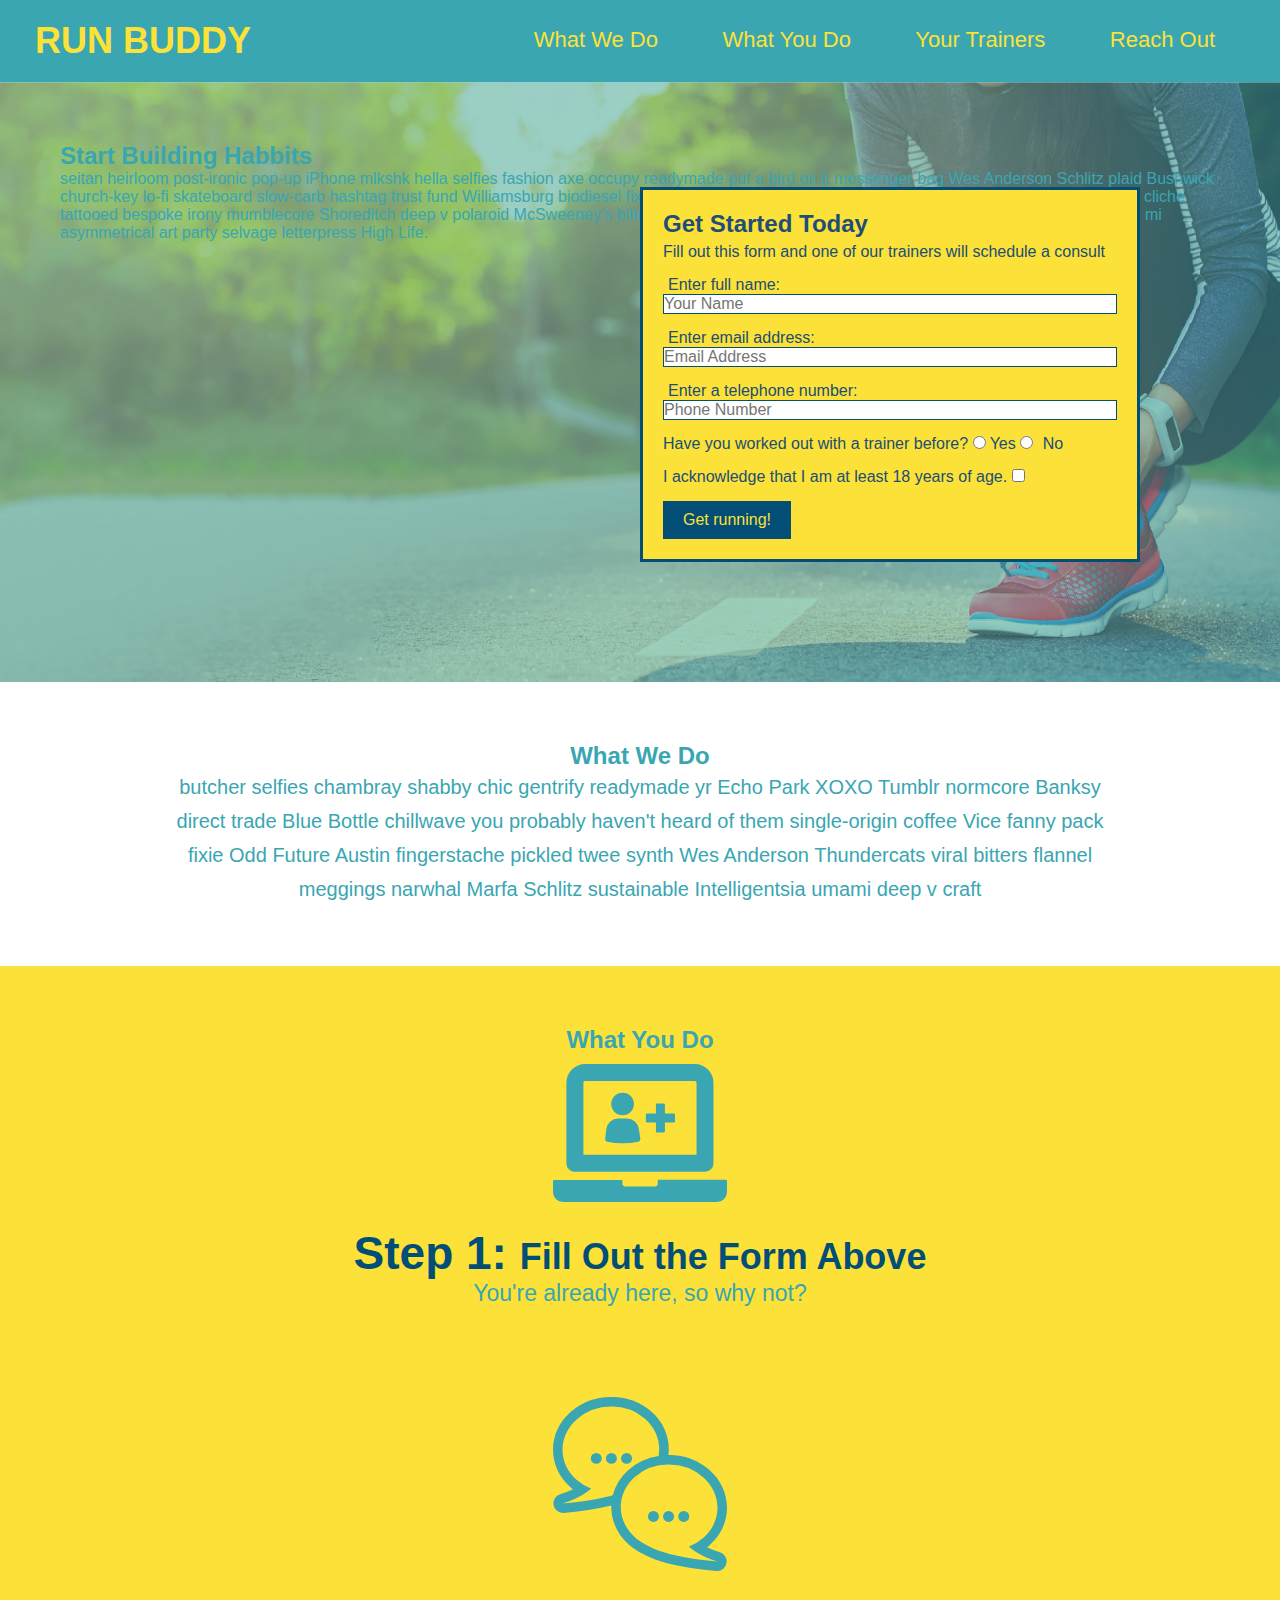
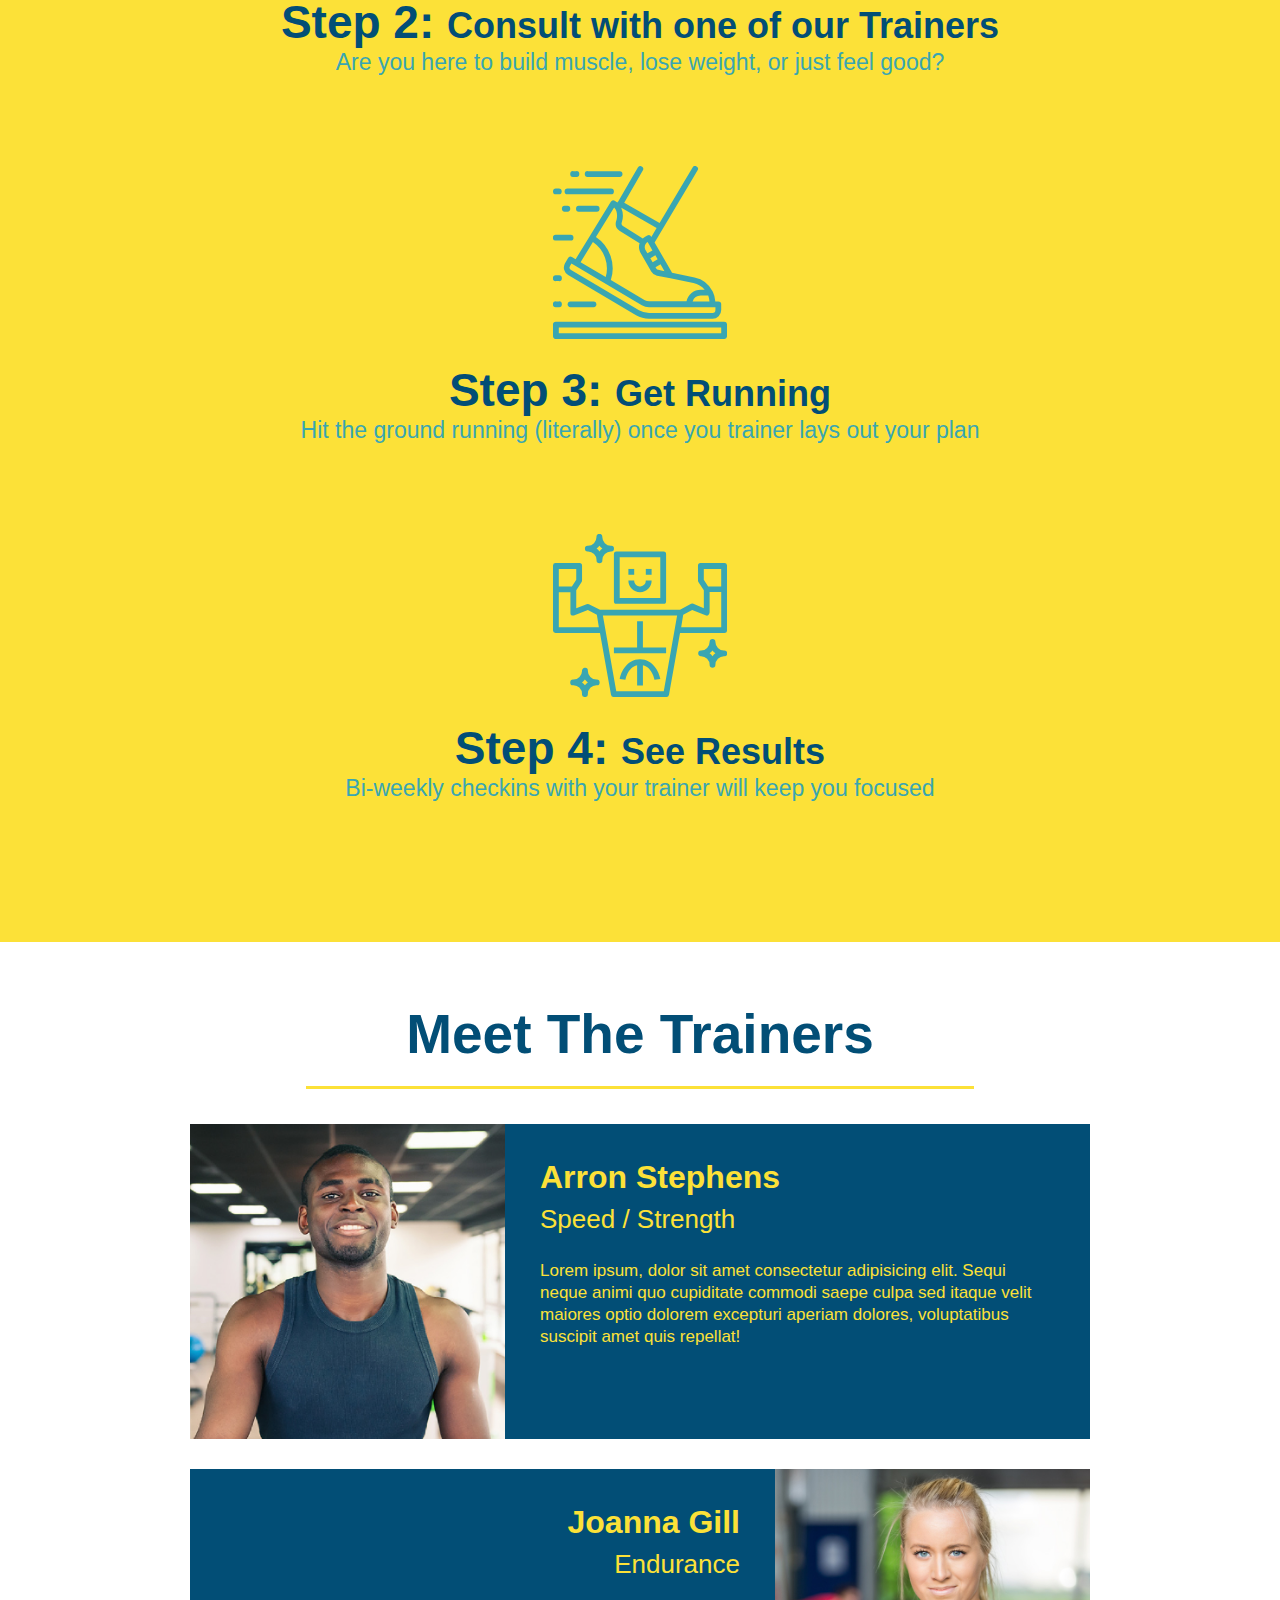
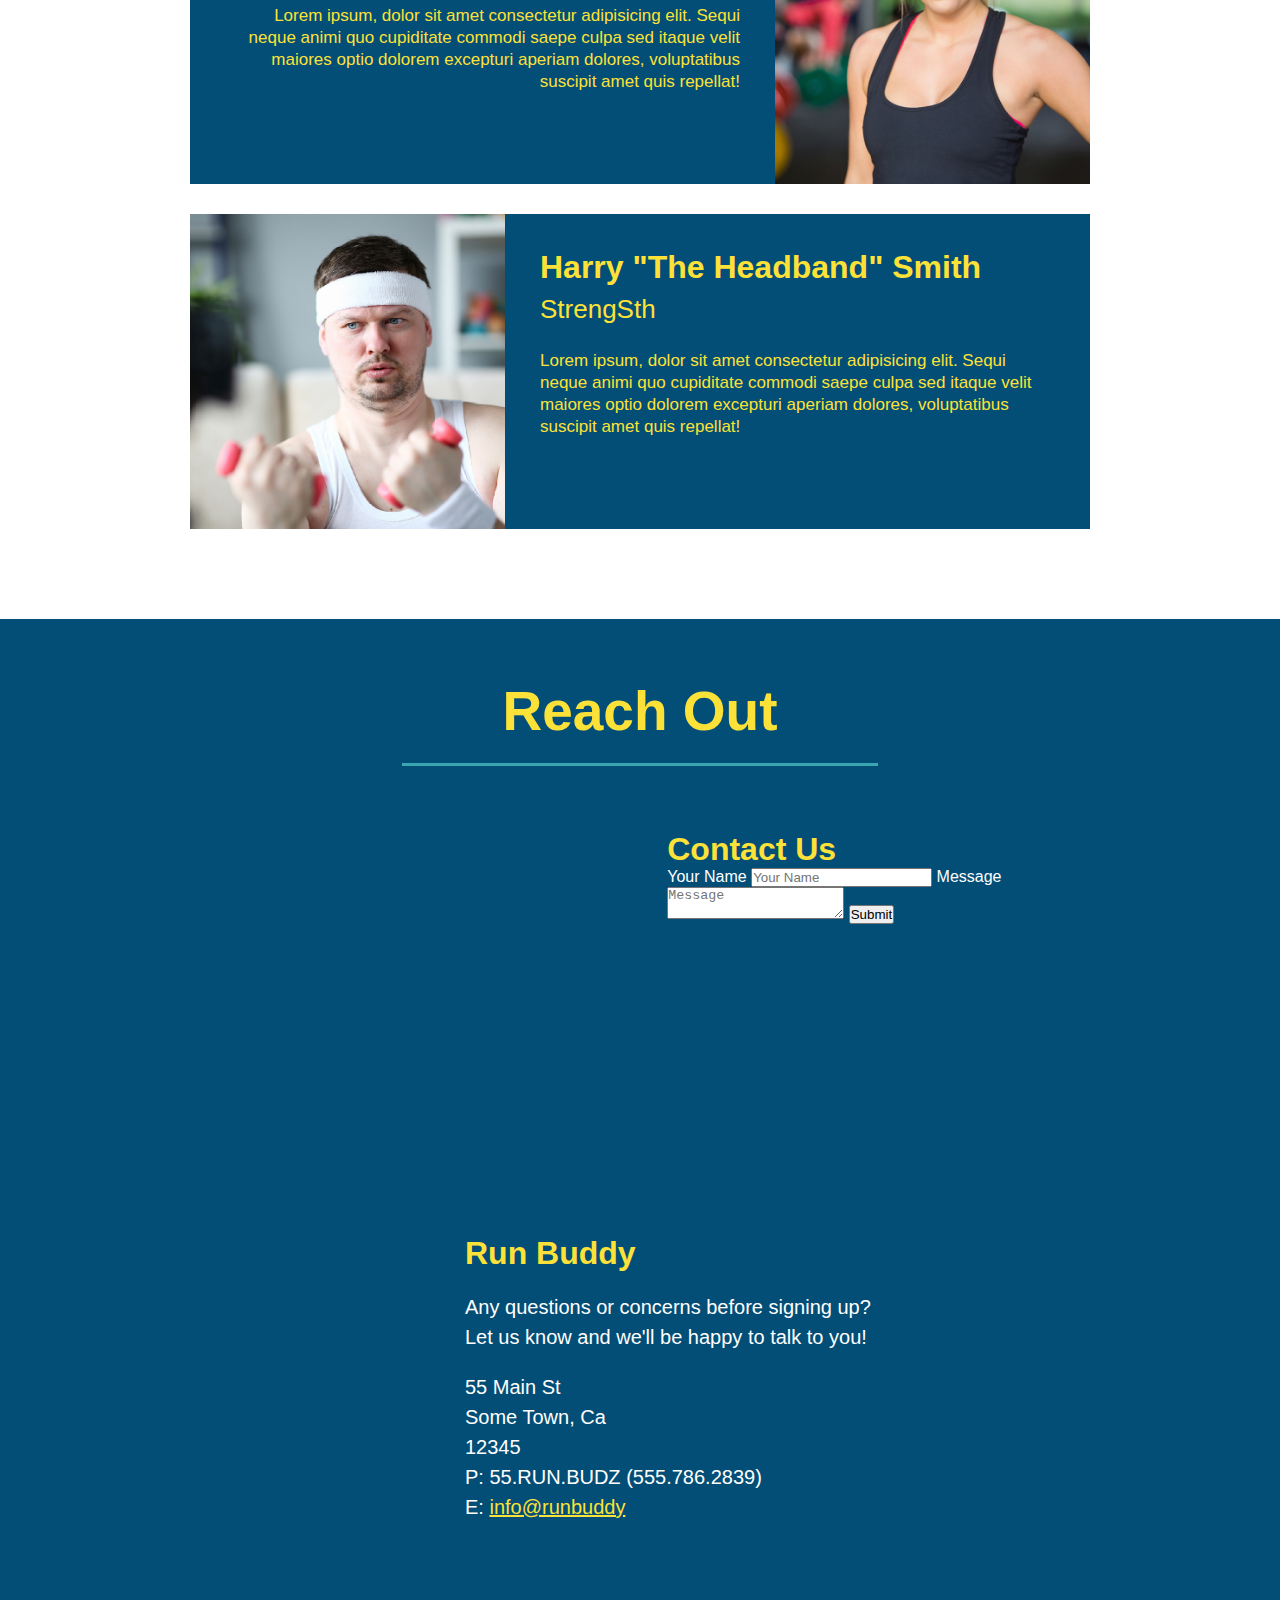
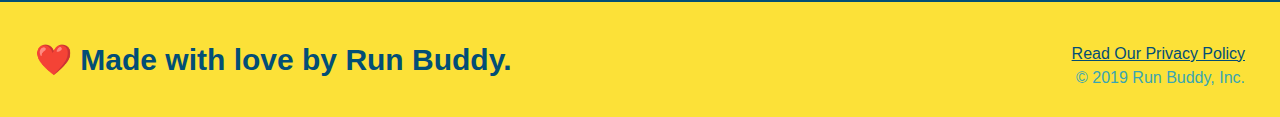
==== index.html @ bad2c146 "add contact form" ====
<!DOCTYPE html>

<html lang="en">

    <head>

        <link rel="stylesheet" href="./assets/css/style.css" />
        <meta charset="UTF-8" />
        <title>Run Buddy</title>

    </head>

    <body>
    
    <!-- navigation -->

    <header>
        <h1>
              <a href="/">RUN BUDDY</a>
        </h1>

        <nav>

            <!-- Unirdered list element-->
            
            <ul>
            
            <!--List item element-->
                <li>
                    <!--Anchor Element-->
                    
                    <a href="#what-we-do"> What We Do</a>

                </li>
        
                <li>
                    
                    <a href="#what-you-do"> What You Do</a>
                    
                </li>

                <li>
                    
                    <a href="#your-trainers"> Your Trainers</a>
                    
                </li>

                <li>
                    
                    <a href="#reach-out"> Reach Out</a>
                    
                </li>

            </ul>

        </nav>

    </header>

    <!-- hero/jumbotron -->
    
    <section class="hero">
        <div class="hero-form">
            <h3>Get Started Today</h3>
            <P> Fill out this form and one of our trainers will schedule a consult</P>
    
    <!--Add form Element-->
            <form>
                <label for="name">Enter full name:</label>
                <input type="text" placeholder="Your Name" name="name" id="name"  class="form-input">

                <label for="email">Enter email address:</label>
                <input type="email" placeholder="Email Address" name="email" id="email" class="form-input">

                <label for="phone">Enter a telephone number:</label>
                <input type="tel" placeholder="Phone Number" name="phone" id="phone" class="form-input">

            <p>
                Have you worked out with a trainer before?
                <input type="radio" name="trainer-confirm" id="trainer-yes" />
                <lable for="trainer-yes">Yes</lable>

                <input type="radio" name="trainer-confirm" id="trainer-no" />
                <label for="trainer-no">No</label>
            </p>

            <p>
                I acknowledge that I am at least 18 years of age.
                <input type="checkbox" name="age-confirm" id="checkbox" />
            </p>

            <button type="submit">
                Get running!
            </button>
            </form>
        </div>

        <div class="hero-cta">
            <h2> Start Building Habbits</h2>

            <p>
                seitan heirloom post-ironic pop-up iPhone mlkshk hella selfies fashion axe occupy readymade put a bird on it messenger bag Wes Anderson Schlitz plaid Bushwick church-key lo-fi skateboard slow-carb hashtag trust fund Williamsburg biodiesel fixie farm-to-table 8-bit banjo XOXO Banksy chillwave bicycle rights retro cliche tattooed bespoke irony mumblecore Shoreditch deep v polaroid McSweeney's bitters cray gentrify tofu Marfa you probably haven't heard of them yr banh mi asymmetrical art party selvage letterpress High Life. 
            </p>
        </div>

    </section>
    <!--end hero-->

    <!-- "what we do" section -->
    
    <section id="what-we-do" class="intro">
        
        <h2 class-title primary-border>What We Do</h2>
        <p> butcher selfies chambray shabby chic gentrify readymade yr Echo Park XOXO Tumblr normcore Banksy direct trade Blue Bottle chillwave you probably haven't heard of them single-origin coffee Vice fanny pack fixie Odd Future Austin fingerstache pickled twee synth Wes Anderson Thundercats viral bitters flannel meggings narwhal Marfa Schlitz sustainable Intelligentsia umami deep v craft
             </p>
    
    </section>
     
    <!-- "what you do" section -->

    <section id="what-you-do" class="steps">

    <h2 class-title secondary-border>What You Do</h2> 
        <div>
    <!-- "insert this img element -->
    
            <img src="./assets/images/step-1.svg" alt="" />

            <h3>Step 1: <span> Fill Out the Form Above</span></h3>
            <p>You're already here, so why not?</p>
        </div>

        <div>

            <img src="./assets/images/step-2.svg" alt="" />

            <h3>Step 2: <span>Consult with one of our Trainers</span></h3>
            <p>Are you here to build muscle, lose weight, or just feel good?</p>
        </div>

        <div>

            <img src="./assets/images/step-3.svg" alt="" />

            <h3>Step 3: <span>Get Running</span></h3>
            <p>Hit the ground running (literally) once you trainer lays out your plan</p>
        </div>

        <div>

            <img src="./assets/images/step-4.svg" alt="" />

            <h3>Step 4: <span> See Results</span></h3>
            <p>Bi-weekly checkins with your trainer will keep you focused</p>
        </div>

    </section>

    <!-- "meet the trainers" section -->

    <section id="your-trainers" class="trainers">

    <h2 class="section-title primary-border">Meet The Trainers</h2> 

    <article class="trainer">
        <img src="./assets/images/trainer-1.jpg" alt="Arron Stephens in his workout clothes, ready to pump iron">
        <div class="trainer-bio text-left">
            <h3>Arron Stephens</h3>
            <h4>Speed / Strength</h4>
            <p>
                Lorem ipsum, dolor sit amet consectetur adipisicing elit. Sequi neque animi quo cupiditate commodi saepe culpa sed
                itaque velit maiores optio dolorem excepturi aperiam dolores, voluptatibus suscipit amet quis repellat!
            </p>   
        </div>
    </article>

    <article class="trainer">
        <div class="trainer-bio text-right">
            <h3>Joanna Gill</h3>
            <h4>Endurance</h4>
            <p>
                Lorem ipsum, dolor sit amet consectetur adipisicing elit. Sequi neque animi quo cupiditate commodi saepe culpa sed
                itaque velit maiores optio dolorem excepturi aperiam dolores, voluptatibus suscipit amet quis repellat!
            </p>   
        </div>
        <img src="./assets/images/trainer-2.jpg" alt="Joanna Gill cooling off after a workout">
    </article>

    <article class="trainer">
        <img src="./assets/images/trainer-3.jpg" alt="Harry Smith wearing a headband and lifting comically small pink weights">
        <div class="trainer-bio text-left">
            <h3>Harry "The Headband" Smith</h3>
            <h4>StrengSth</h4>
            <p>
                Lorem ipsum, dolor sit amet consectetur adipisicing elit. Sequi neque animi quo cupiditate commodi saepe culpa sed
                itaque velit maiores optio dolorem excepturi aperiam dolores, voluptatibus suscipit amet quis repellat!
            </p>   
        </div>
    </article>  
        
     </section>

     <!-- "reach out" section -->

    <section id="reach-out" class="contact">

    <h2 class="section-title secondary-border">Reach Out</h2> 
    <div class="contact-info">
        <iframe 
        src="https://www.google.com/maps/embed?pb=!1m18!1m12!1m3!1d3267.7141130207037!2d-79.13821188440026!3d35.01386097388833!2m3!1f0!2f0!3f0!3m2!1i1024!2i768!4f13.1!3m3!1m2!1s0x89ab3914f1af03bd%3A0xa4615fd73f5b98ad!2s198%20Oakridge%20Dr%2C%20Raeford%2C%20NC%2028376!5e0!3m2!1sen!2sus!4v1659052049394!5m2!1sen!2sus" 
        width="400" 
        height="450" 
        style="border:0;" 
        allowfullscreen="" 
        loading="lazy">
        </iframe>
            
    <div class="contact-form">
        <h3>Contact Us</h3>
        <form>
            <label for="contact-name">Your Name</label>
            <input type="text" id="contact-name" placeholder="Your Name" />

            <label for="contact-message">Message</label>
            <textarea type="text" id="contact-message" placeholder="Message"></textarea>

            <button type="submit">Submit</button>
        </form>
    </div>

    <div>
        <h3>Run Buddy</h3>
        <p>
            Any questions or concerns before signing up?
            <br />
            Let us know and we'll be happy to talk to you!
        </p>

        <address>
            55 Main St <br />
            Some Town, Ca <br />
            12345 <br />
            P: 55.RUN.BUDZ (555.786.2839) <br />
            E: <a href="mailto:info@runbuddy.io">info@runbuddy</a>
        </address>
    </div>
   </div>         
    </section>

<!-- footer -->

<footer>
    <h2>❤️ Made with love by Run Buddy.</h2>
    <div>
        <a href="#">Read Our Privacy Policy</a><br />
        &copy; 2019 Run Buddy, Inc.
    </div>
</footer>

    </body>

</html>
---- assets/css/style.css ----
* {
    margin: 0;
    padding: 0;
    box-sizing: border-box;
}

body {

    /* more on this crazy alphanumerical value in a minute! */

    color: #39a6b2;
    font-family: Arial, Helvetica, sans-serif;

}

/* apply syles to <header> */

header {

    padding: 20px 35px;
    background-color: #39a6b2;

}

header h1 {

    font-weight: bold;
    font-size: 36px;
    color: #fce138
    margin: 0;
    display: inline;
}


header a {

    text-decoration: none;
    color: #fce138;
}

header nav {

    float: right;
    margin: 7px 0;

}

header nav ul li {

    display: inline;

}

header nav ul li a {

    margin: 0 30px;
    font-weight: lighter;
    font-size: 22px;
}

footer { 
        background: #fce138;
        width: 100%;
        padding: 40px 35px;
}

footer h2 {
    display: inline;
    color: #024e76;
    font-size:30px;
    margin: 0;
}

footer div {
    float: right;
    line-height: 1.5;
    text-align: right;
}

footer a {
    color: #024e76;
}

section {
    padding:60px;
}
/* Hero Syle Start */
.hero {
    background-image: url("../images/hero-bg.jpg");
    height: 600px;
    background-size: cover;
    background-position: center;
    position: relative;
}

.hero-form {
    background-color: #fce138;
    padding: 20px;
    width: 500px;
    color: #204e76;
    border: solid 3px #024e76;
    position: absolute;
    bottom: 120px;
    right: 140px;
}

.hero-form p {
    margin: 5px 0 15px 0;
}

.hero-form h3 {
    font-size: 24px;
    margin: 0;
}

.form-input {
    border: 1px solid #024e76;
    display: block;
    font-size: 16px;
    color: #024e76;
    width: 100%;
    margin-bottom: 15px;
}

.hero-form label {
    margin: 0 5px;
}

.hero-form button {
    color:#fce138;
    background-color: #024e76;
    border: none;
    padding: 10px 20px;
    font-size: 16px;

}
/* Hero Syle Ednd */

.intro {
    text-align: center;
}


.intro p {
    line-height: 1.7;
    color: #39a6b2;
    width: 80%;
    font-size: 20px;
    margin: 0 auto
}

.steps{
    text-align: center;
    background: #fce138
}

.section-title {
    font-size: 55px;
    color: #024e76;
    margin-bottom: 35px;
    padding: 0 100px 20px 100px;
    border-bottom: 3px solid;
    display: inline-block
}

.primary-border{
    border-color: #fce138;
}

.secondary-border {
    border-color: #39a6b2;
}

.steps div {
    margin-bottom: 80px;
}

.steps img {
    width: 15%;
    margin: 10px 0;
}

.steps h3 {
    color: #024e76;
    font-size: 46px;
    margin-top: 10px;
}

.steps p {
    color: #39a6b2;
    font-size: 23px;
}

.steps span {
    font-size: 36px;
}

.trainers {
    text-align: center;
}

.trainer {
    width: 900px;
    margin: 0 auto 30px auto;
    background: #024e76;
    color:#fce138;
    overflow: auto;
}

.trainer img {
    width: 35%;
    float: left;
}

.trainer-bio {
    padding: 35px;
    float: left;
    width: 65%;
}

.text-left {
    text-align: left;
}

.text-right {
    text-align: right;
}

.trainer-bio h3 {
    font-size: 32px;
    margin-bottom: 8px;
}

.trainer-bio h4 {
    font-weight: lighter;
    font-size: 26px;
    margin-bottom: 25px;
}

.trainer-bio p {
    font-size: 17px;
    line-height: 1.3;
}

.contact {
    text-align: center;
    background-color: #024e76;

}

.contact h2 {
    color:#fce138;
}

.contact-info iframe {
    width: 400px;
    height: 400px
}

.contact-info div {
    width: 410px;
    display: inline-block;
    vertical-align: top;
    text-align: left;
    margin: 30px 0 0 60px;
    color: white;
  }

  .contact-info h3 {
    color: #fce138;
    font-size: 32px;
  }
  
  .contact-info p, .contact-info address {
    margin: 20px 0;
    line-height: 1.5;
    font-size: 20px;
    font-style: normal;
  }
  
  .contact-info a {
    color: #fce138;
  }
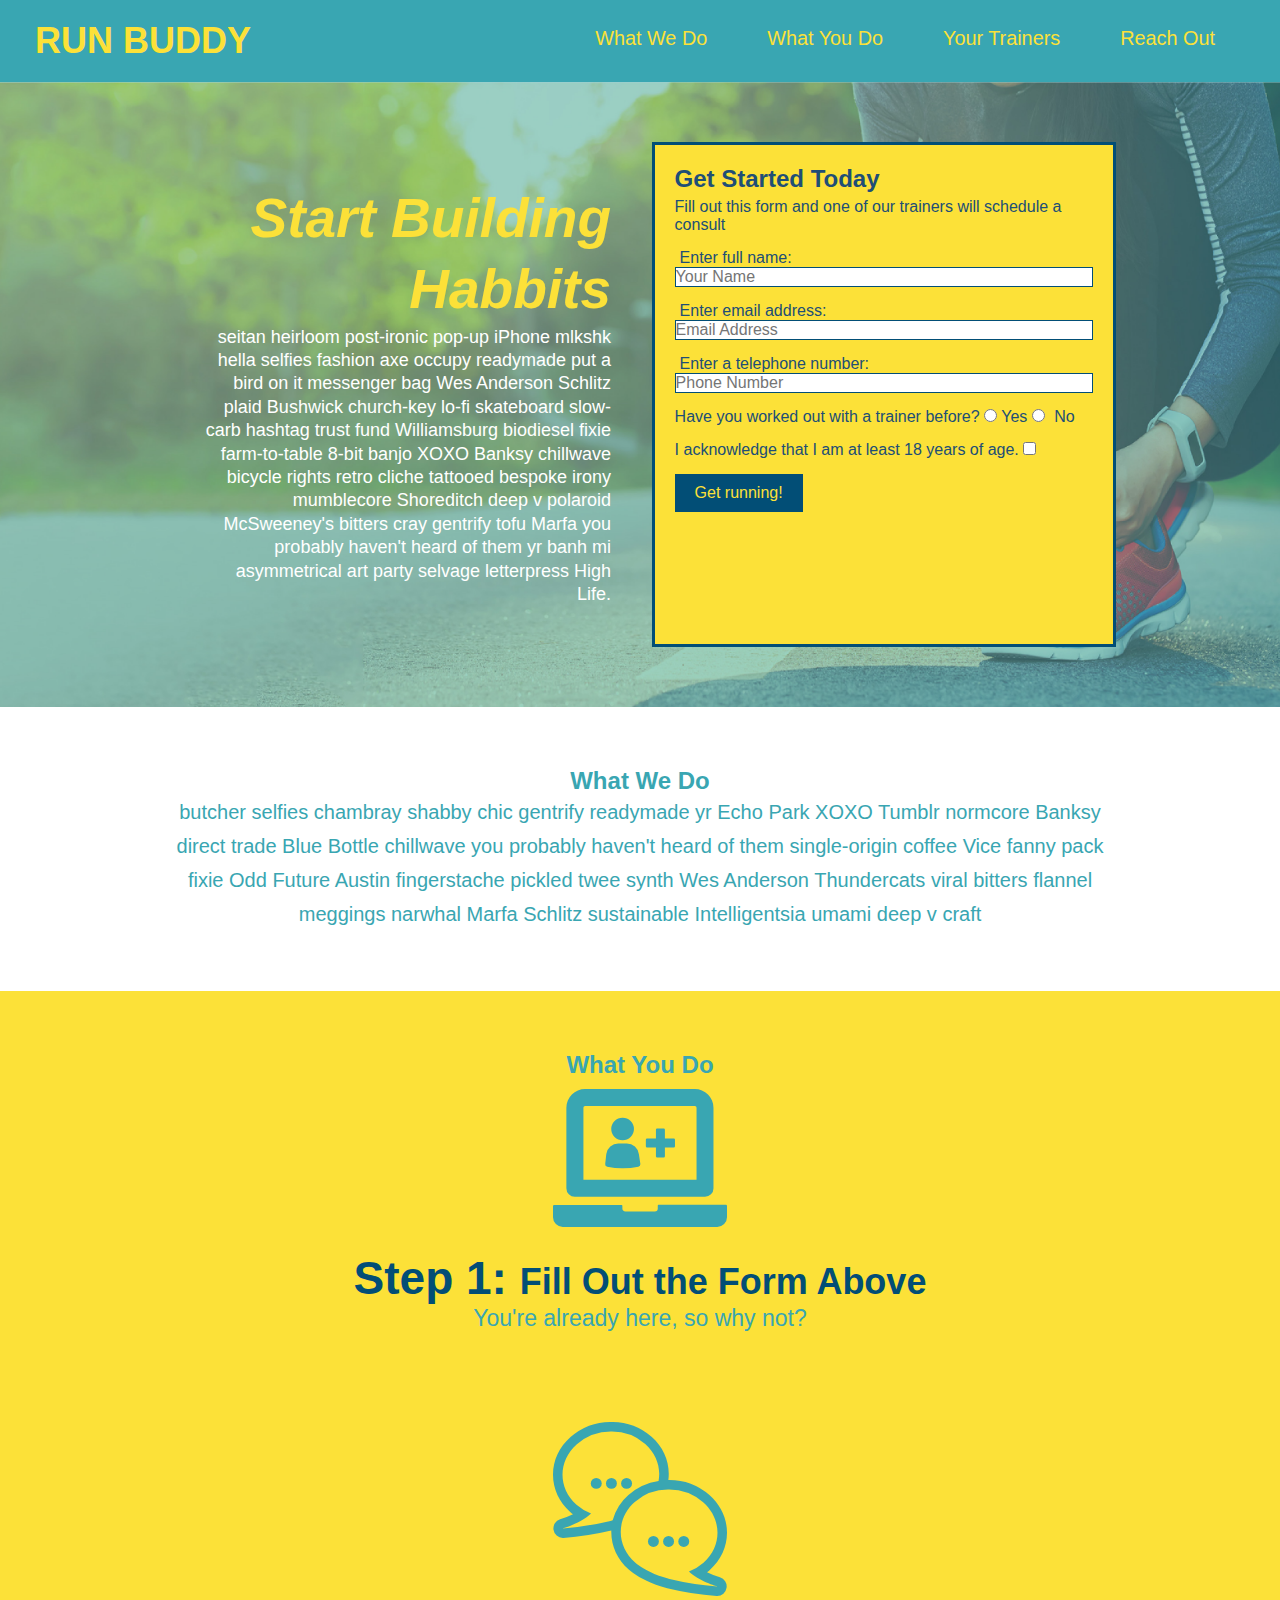
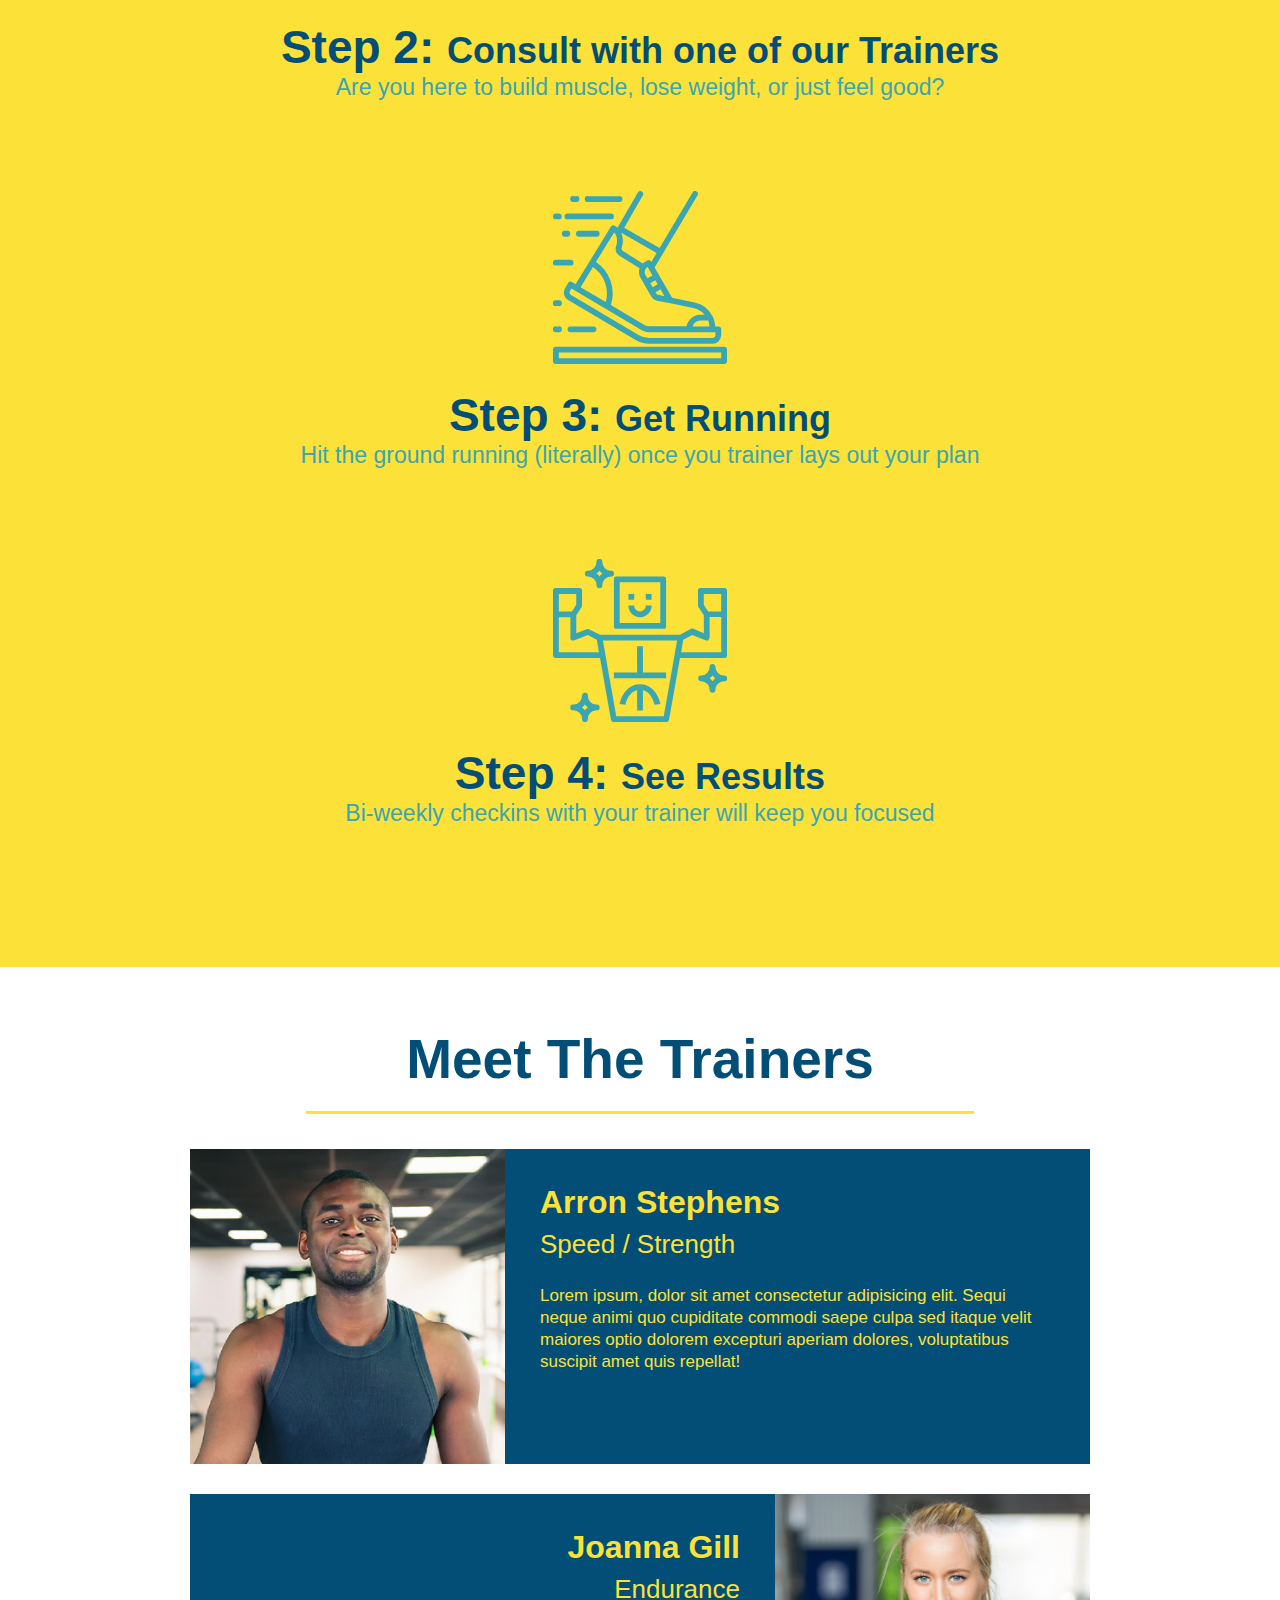
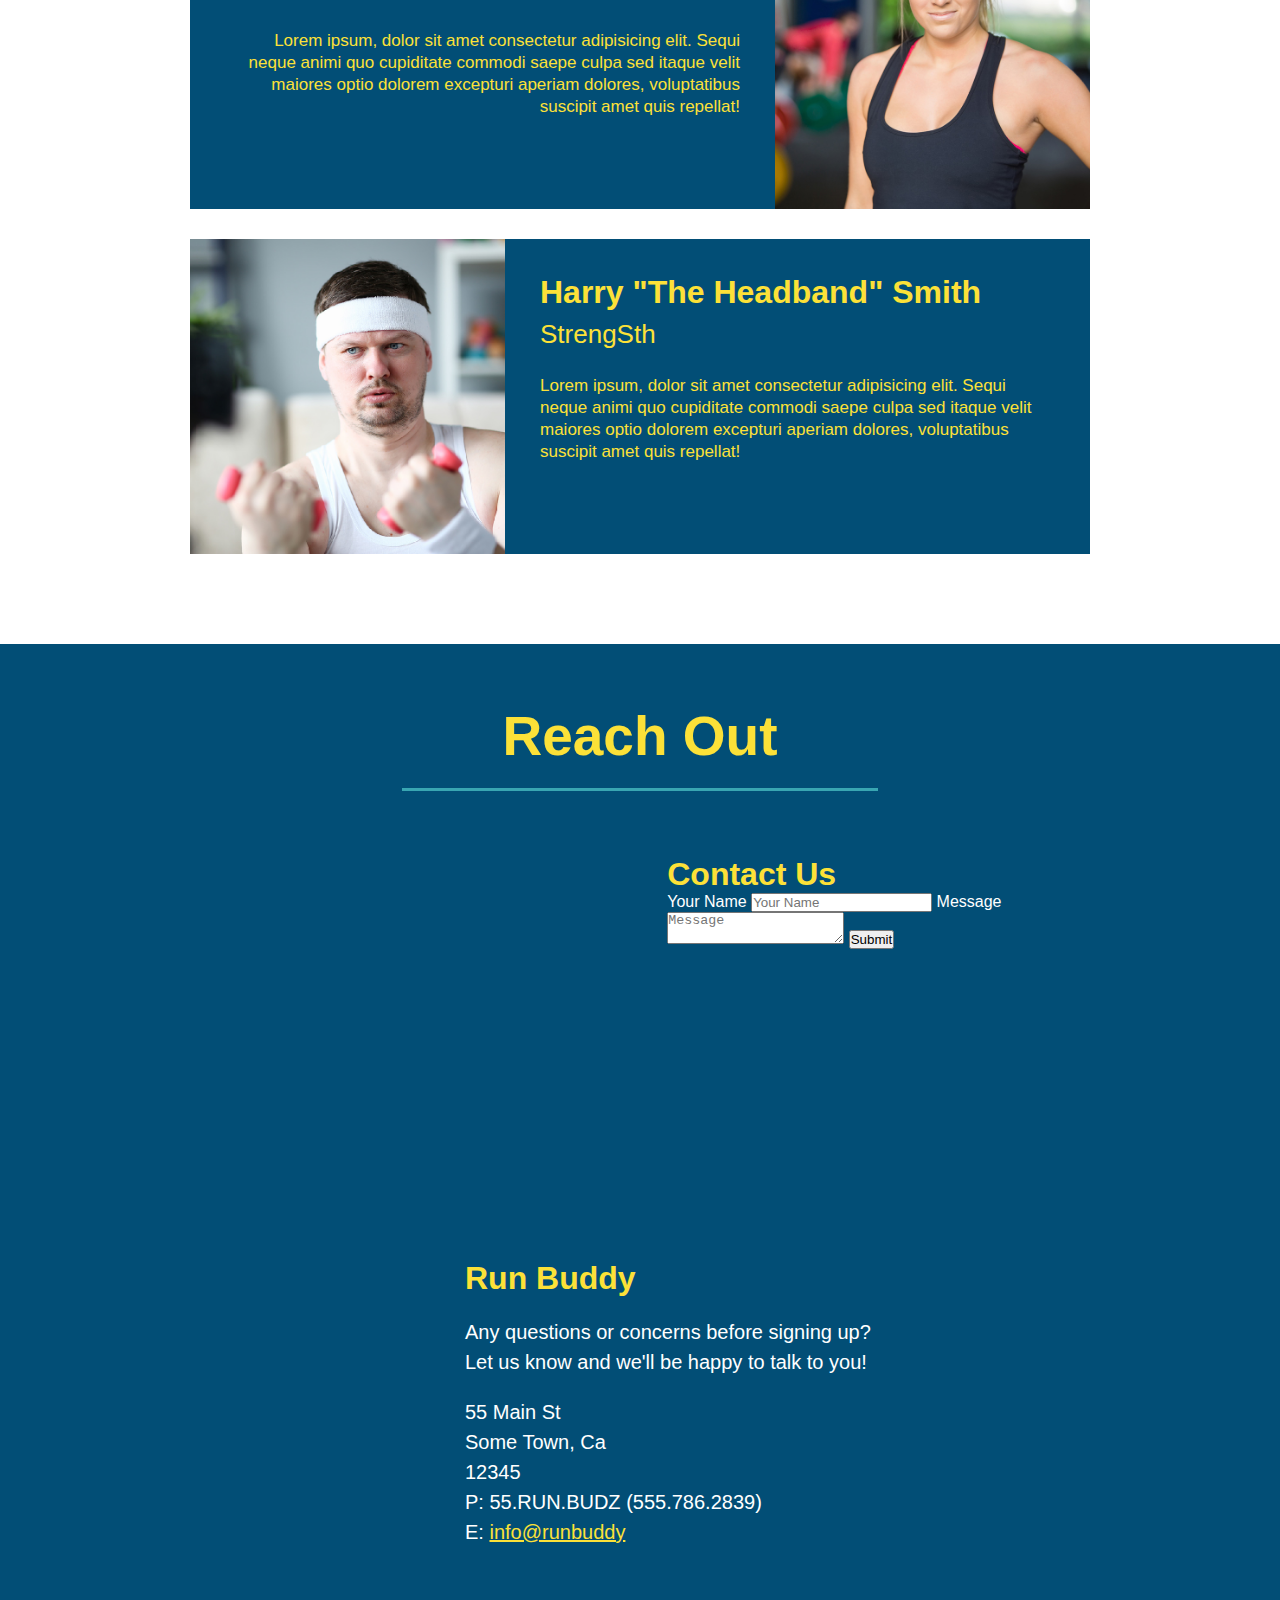
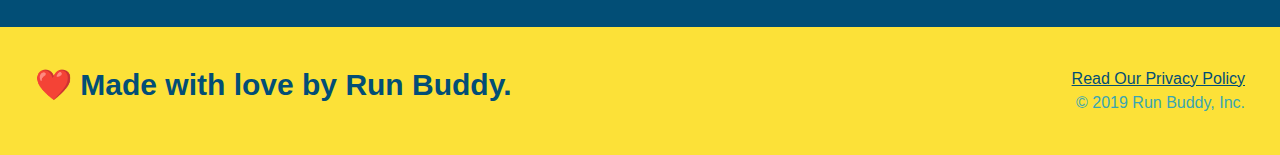
==== commit aa15cb76: "add flexbox to hero" ====
--- a/index.html
+++ b/index.html
@@ -60,11 +60,23 @@
     <!-- hero/jumbotron -->
     
     <section class="hero">
+       
+       
+  
+        <div class="hero-cta">
+            <h2> Start Building Habbits</h2>
+
+            <p>
+                seitan heirloom post-ironic pop-up iPhone mlkshk hella selfies fashion axe occupy readymade put a bird on it messenger bag Wes Anderson Schlitz plaid Bushwick church-key lo-fi skateboard slow-carb hashtag trust fund Williamsburg biodiesel fixie farm-to-table 8-bit banjo XOXO Banksy chillwave bicycle rights retro cliche tattooed bespoke irony mumblecore Shoreditch deep v polaroid McSweeney's bitters cray gentrify tofu Marfa you probably haven't heard of them yr banh mi asymmetrical art party selvage letterpress High Life. 
+            </p>
+        </div>
+       
         <div class="hero-form">
             <h3>Get Started Today</h3>
             <P> Fill out this form and one of our trainers will schedule a consult</P>
     
-    <!--Add form Element-->
+
+            <!--Add form Element-->
             <form>
                 <label for="name">Enter full name:</label>
                 <input type="text" placeholder="Your Name" name="name" id="name"  class="form-input">
@@ -93,14 +105,6 @@
                 Get running!
             </button>
             </form>
-        </div>
-
-        <div class="hero-cta">
-            <h2> Start Building Habbits</h2>
-
-            <p>
-                seitan heirloom post-ironic pop-up iPhone mlkshk hella selfies fashion axe occupy readymade put a bird on it messenger bag Wes Anderson Schlitz plaid Bushwick church-key lo-fi skateboard slow-carb hashtag trust fund Williamsburg biodiesel fixie farm-to-table 8-bit banjo XOXO Banksy chillwave bicycle rights retro cliche tattooed bespoke irony mumblecore Shoreditch deep v polaroid McSweeney's bitters cray gentrify tofu Marfa you probably haven't heard of them yr banh mi asymmetrical art party selvage letterpress High Life. 
-            </p>
         </div>
 
     </section>
--- a/assets/css/style.css
+++ b/assets/css/style.css
@@ -19,6 +19,9 @@
 
     padding: 20px 35px;
     background-color: #39a6b2;
+    display: flex;
+    justify-content: space-between;
+    flex-wrap: wrap
 
 }
 
@@ -28,7 +31,6 @@
     font-size: 36px;
     color: #fce138
     margin: 0;
-    display: inline;
 }
 
 
@@ -40,39 +42,42 @@
 
 header nav {
 
-    float: right;
     margin: 7px 0;
 
 }
 
-header nav ul li {
-
-    display: inline;
-
-}
+header nav ul{
+    display: flex;
+    flex-wrap: wrap;
+    justify-content: space-between;
+    align-items: center;
+    list-style: none;
+}
+
 
 header nav ul li a {
 
     margin: 0 30px;
     font-weight: lighter;
-    font-size: 22px;
+    font-size: 1.55vw;
 }
 
 footer { 
         background: #fce138;
         width: 100%;
         padding: 40px 35px;
+        display: flex;
+        justify-content: space-between;
+        flex-wrap: wrap;
 }
 
 footer h2 {
-    display: inline;
     color: #024e76;
     font-size:30px;
     margin: 0;
 }
 
 footer div {
-    float: right;
     line-height: 1.5;
     text-align: right;
 }
@@ -87,21 +92,20 @@
 /* Hero Syle Start */
 .hero {
     background-image: url("../images/hero-bg.jpg");
-    height: 600px;
     background-size: cover;
     background-position: center;
-    position: relative;
+    display: flex;
+    justify-content: center;
+    flex-wrap: wrap;
 }
 
 .hero-form {
     background-color: #fce138;
     padding: 20px;
-    width: 500px;
     color: #204e76;
     border: solid 3px #024e76;
-    position: absolute;
-    bottom: 120px;
-    right: 140px;
+    width: 40%;
+    margin: 3.5;
 }
 
 .hero-form p {
@@ -134,6 +138,22 @@
     font-size: 16px;
 
 }
+
+.hero-cta {
+    width: 35%;
+    text-align: right;
+    margin: 3.5%;
+    color: #fff;
+    font-size: 18px;
+    line-height: 1.3;
+}
+
+.hero-cta h2{
+    font-style: italic;
+    font-size: 55px;
+    color:#fce138;
+}
+
 /* Hero Syle Ednd */
 
 .intro {
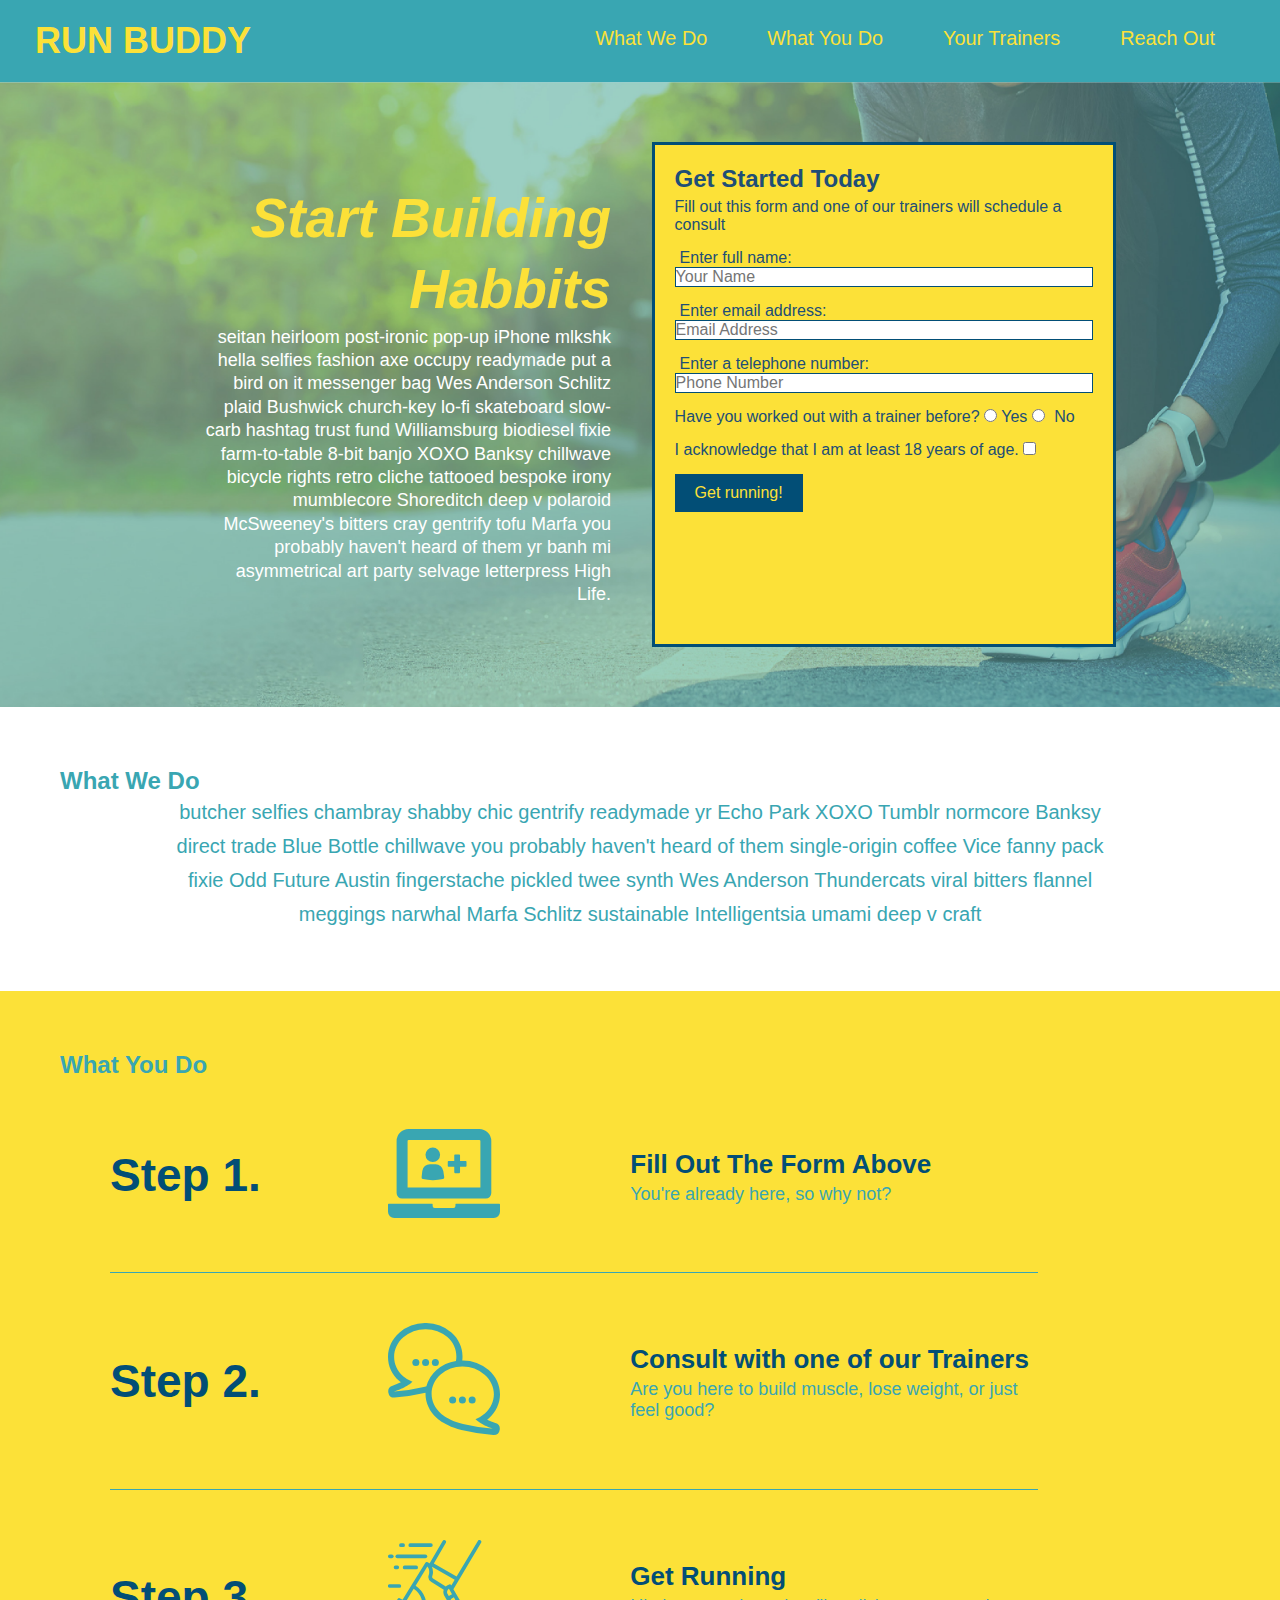
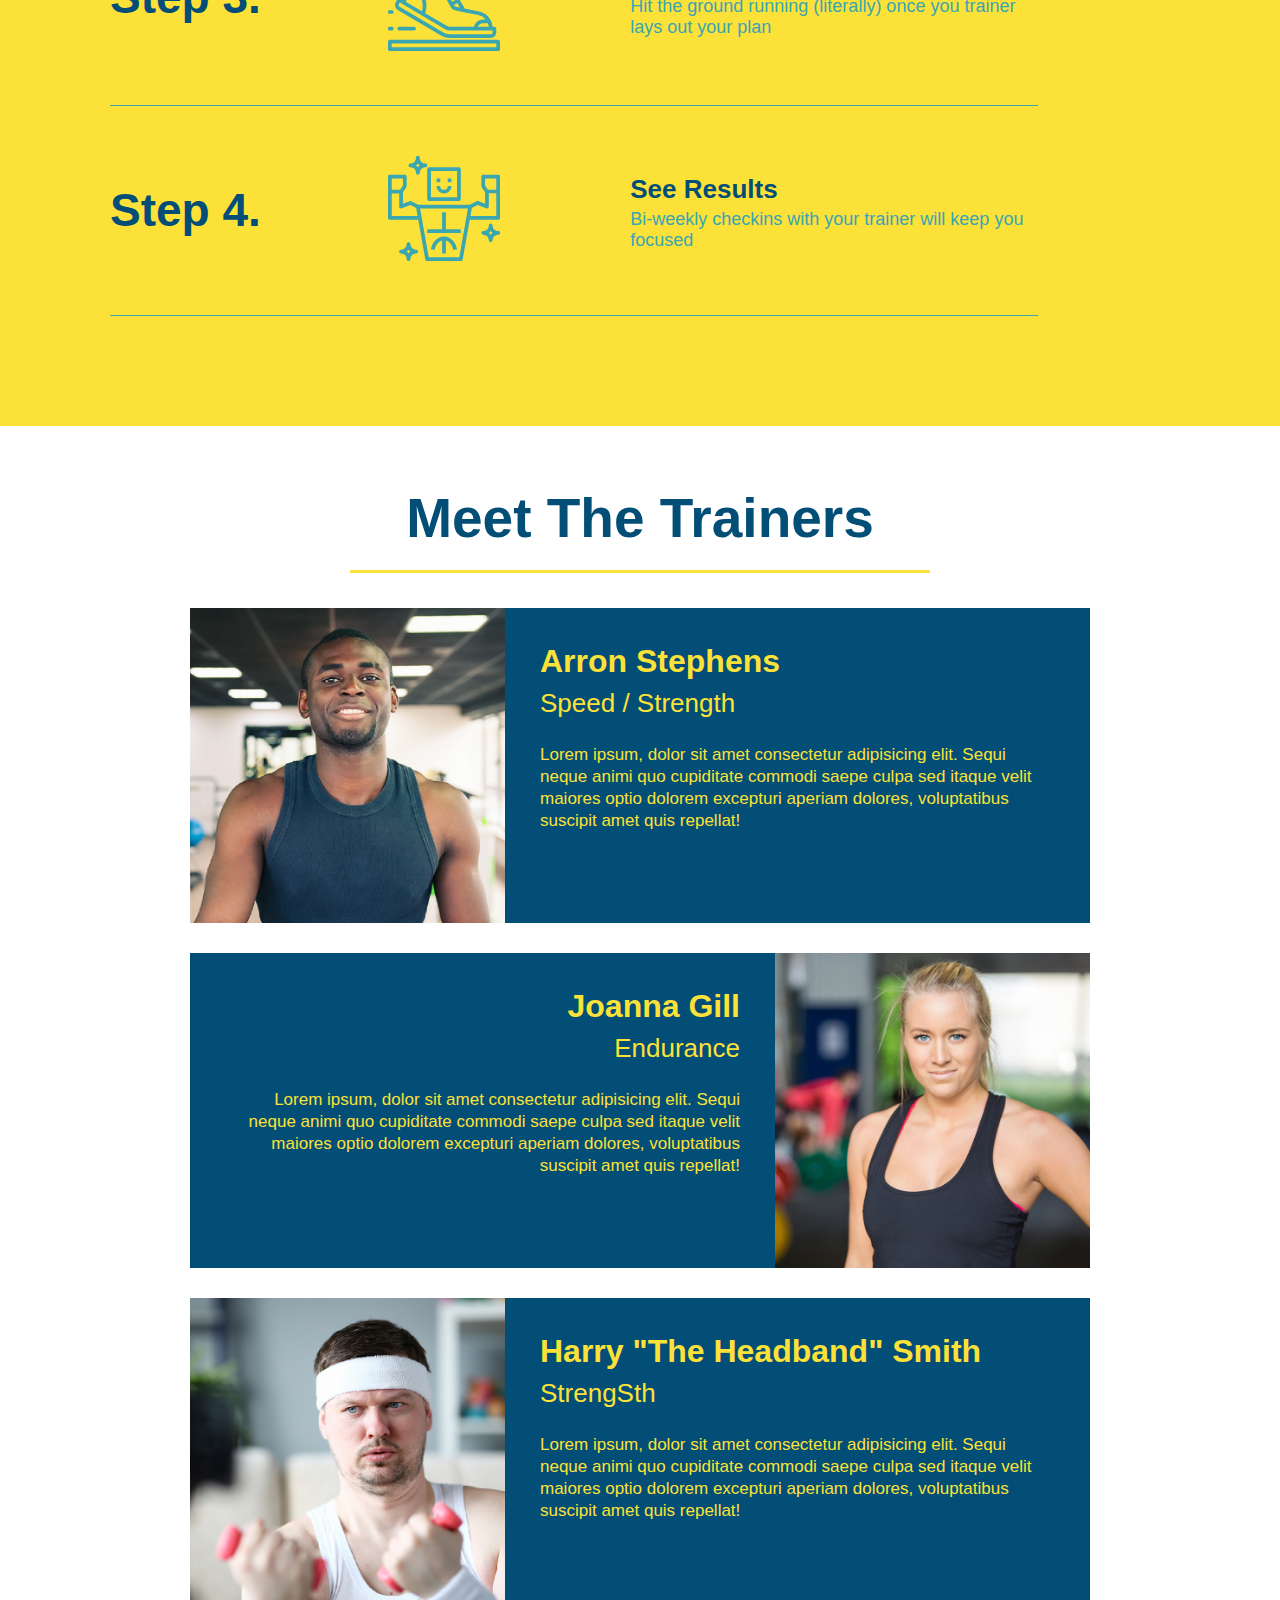
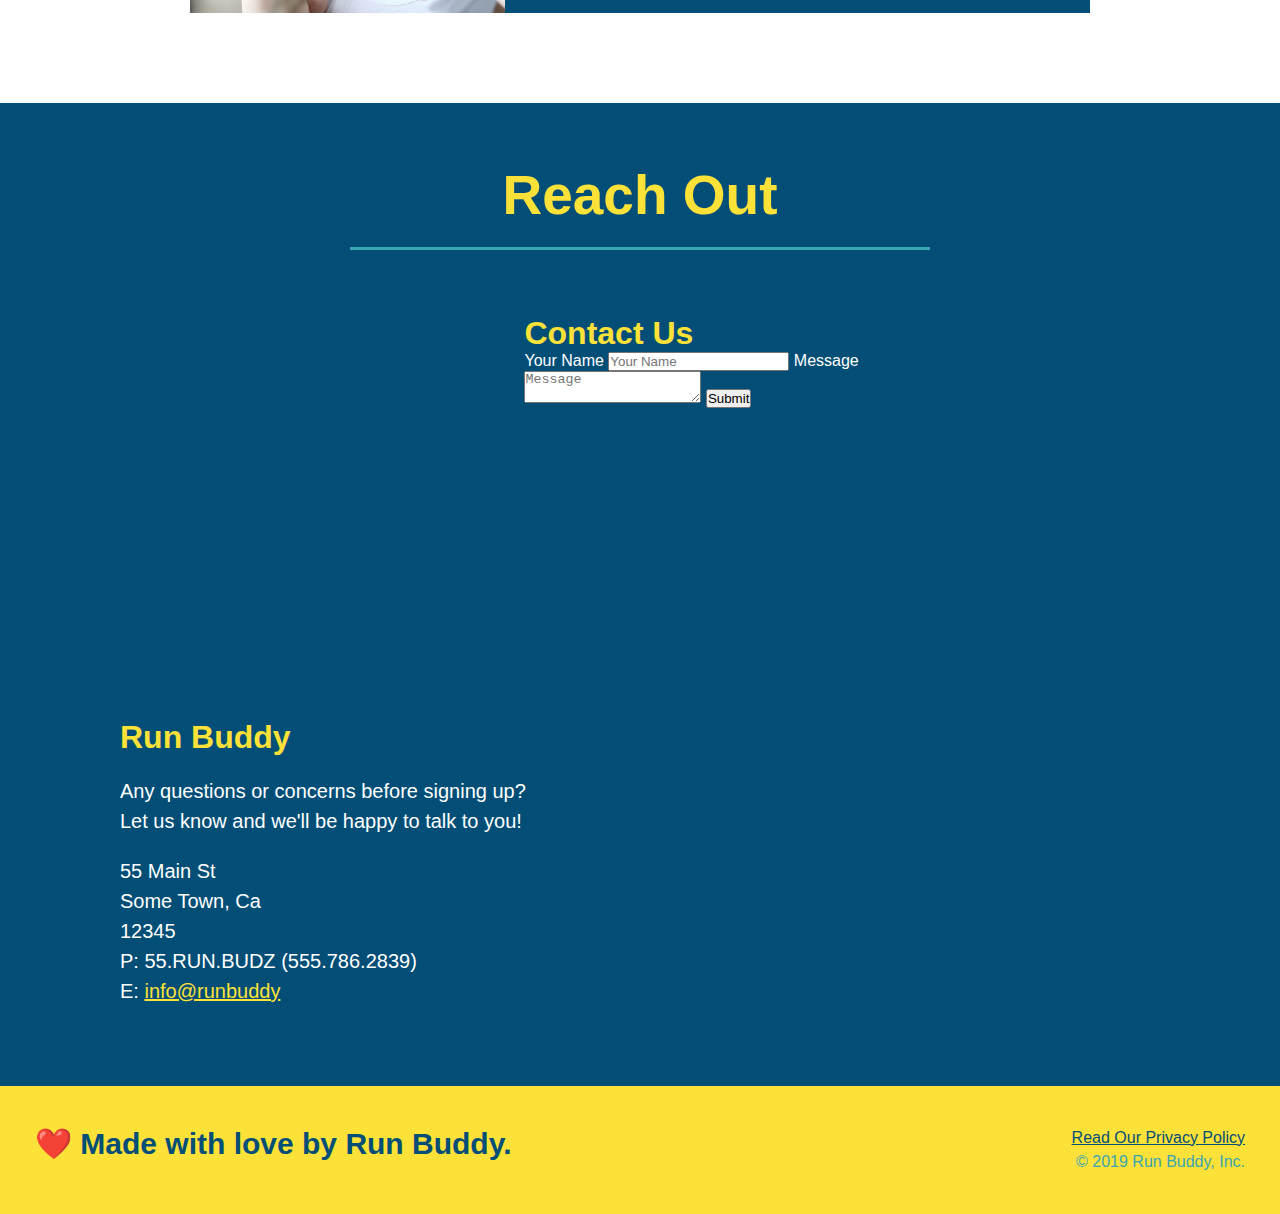
==== commit 30e9b3f4: "add flexbox to steps" ====
--- a/index.html
+++ b/index.html
@@ -114,9 +114,14 @@
     
     <section id="what-we-do" class="intro">
         
-        <h2 class-title primary-border>What We Do</h2>
+        <div class="flex-row">
+        <h2 section-title primary-border>What We Do</h2>
+        </div>
+
+        <div class="flex-row">
         <p> butcher selfies chambray shabby chic gentrify readymade yr Echo Park XOXO Tumblr normcore Banksy direct trade Blue Bottle chillwave you probably haven't heard of them single-origin coffee Vice fanny pack fixie Odd Future Austin fingerstache pickled twee synth Wes Anderson Thundercats viral bitters flannel meggings narwhal Marfa Schlitz sustainable Intelligentsia umami deep v craft
              </p>
+        </div>
     
     </section>
      
@@ -125,46 +130,66 @@
     <section id="what-you-do" class="steps">
 
     <h2 class-title secondary-border>What You Do</h2> 
-        <div>
-    <!-- "insert this img element -->
-    
-            <img src="./assets/images/step-1.svg" alt="" />
-
-            <h3>Step 1: <span> Fill Out the Form Above</span></h3>
+        <div class="step">
+            <h3>Step 1.</h3>
+            <div class="step-info">
+                <div class="step-img">
+                <img src="./assets/images/step-1.svg" alt="" />
+                </div>
+        <div class="step-text">
+            <h4>Fill Out The Form Above</h4>
             <p>You're already here, so why not?</p>
-        </div>
-
-        <div>
-
-            <img src="./assets/images/step-2.svg" alt="" />
-
-            <h3>Step 2: <span>Consult with one of our Trainers</span></h3>
+             </div>
+        </div>
+        </div>
+
+    <div class="step">
+        <h3>Step 2.</h3>
+        <div class="step-info">
+                <div class="step-img">
+                <img src="./assets/images/step-2.svg" alt="" />
+                </div>
+        <div class="step-text">
+            <h4>Consult with one of our Trainers</h4>
             <p>Are you here to build muscle, lose weight, or just feel good?</p>
-        </div>
-
-        <div>
-
-            <img src="./assets/images/step-3.svg" alt="" />
-
-            <h3>Step 3: <span>Get Running</span></h3>
+            </div>
+    </div>
+    </div>
+
+    <div class="step">
+        <h3>Step 3.</h3>
+        <div class="step-info">
+                <div class="step-img">
+                <img src="./assets/images/step-3.svg" alt="" />
+                </div>
+        <div class="step-text">
+            <h4>Get Running</h4>
             <p>Hit the ground running (literally) once you trainer lays out your plan</p>
         </div>
-
-        <div>
-
-            <img src="./assets/images/step-4.svg" alt="" />
-
-            <h3>Step 4: <span> See Results</span></h3>
+    </div>
+    </div>
+
+    <div class="step">
+        <h3>Step 4.</h3>
+        <div class="step-info">
+                <div class="step-img">
+                <img src="./assets/images/step-4.svg" alt="" />
+                </div>
+        <div class="step-text">
+            <h4>See Results</h4>
             <p>Bi-weekly checkins with your trainer will keep you focused</p>
         </div>
-
+    </div>
+    </div>
     </section>
 
     <!-- "meet the trainers" section -->
 
     <section id="your-trainers" class="trainers">
 
-    <h2 class="section-title primary-border">Meet The Trainers</h2> 
+    <div class="flex-row">
+    <h2 class="section-title primary-border">Meet The Trainers</h2>
+    </div> 
 
     <article class="trainer">
         <img src="./assets/images/trainer-1.jpg" alt="Arron Stephens in his workout clothes, ready to pump iron">
@@ -208,7 +233,10 @@
 
     <section id="reach-out" class="contact">
 
+    <div class="flex-row">
     <h2 class="section-title secondary-border">Reach Out</h2> 
+    </div>
+
     <div class="contact-info">
         <iframe 
         src="https://www.google.com/maps/embed?pb=!1m18!1m12!1m3!1d3267.7141130207037!2d-79.13821188440026!3d35.01386097388833!2m3!1f0!2f0!3f0!3m2!1i1024!2i768!4f13.1!3m3!1m2!1s0x89ab3914f1af03bd%3A0xa4615fd73f5b98ad!2s198%20Oakridge%20Dr%2C%20Raeford%2C%20NC%2028376!5e0!3m2!1sen!2sus!4v1659052049394!5m2!1sen!2sus" 
--- a/assets/css/style.css
+++ b/assets/css/style.css
@@ -156,31 +156,40 @@
 
 /* Hero Syle Ednd */
 
-.intro {
-    text-align: center;
-}
-
-
 .intro p {
     line-height: 1.7;
     color: #39a6b2;
     width: 80%;
     font-size: 20px;
-    margin: 0 auto
-}
+    margin: 0 auto;
+    text-align:center
+}
+
+.step {
+    margin:50px;
+    padding-bottom: 50px;
+    width: 80%;
+    border-bottom: 1px solid #39a6b2;
+    display: flex;
+    flex-wrap: wrap;
+    align-items: center;
+    justify-content: space-between;
+
+}
+    
 
 .steps{
-    text-align: center;
     background: #fce138
 }
 
 .section-title {
     font-size: 55px;
     color: #024e76;
-    margin-bottom: 35px;
-    padding: 0 100px 20px 100px;
     border-bottom: 3px solid;
-    display: inline-block
+    padding-bottom: 20px;
+    text-align: center;
+    margin: 0 auto 35px auto;
+    width: 50%;
 }
 
 .primary-border{
@@ -191,32 +200,46 @@
     border-color: #39a6b2;
 }
 
-.steps div {
-    margin-bottom: 80px;
-}
-
-.steps img {
-    width: 15%;
-    margin: 10px 0;
-}
-
-.steps h3 {
+
+.step h3 {
     color: #024e76;
     font-size: 46px;
-    margin-top: 10px;
-}
-
-.steps p {
+    flex: 1 30%;
+}
+
+.step-info {
+    flex: 2 70%;
+    display: flex;
+    flex-wrap: wrap;
+    align-items: center;
+
+}
+
+.step-text p {
     color: #39a6b2;
-    font-size: 23px;
-}
-
-.steps span {
-    font-size: 36px;
+    font-size: 18px;
+}
+
+.step-text h4 {
+    font-size: 26px;
+    line-height: 1.5;
+    color: #024e76;
+}
+
+.step-img {
+    flex: 1 12%;
+    margin-right: 20%;
+}
+
+.step-img img {
+    max-width: 100%;
+}
+
+.step-text {
+    flex: 12;
 }
 
 .trainers {
-    text-align: center;
 }
 
 .trainer {
@@ -263,7 +286,6 @@
 }
 
 .contact {
-    text-align: center;
     background-color: #024e76;
 
 }
@@ -302,4 +324,6 @@
     color: #fce138;
   }
 
- +.flex-row {
+    display: flex;
+}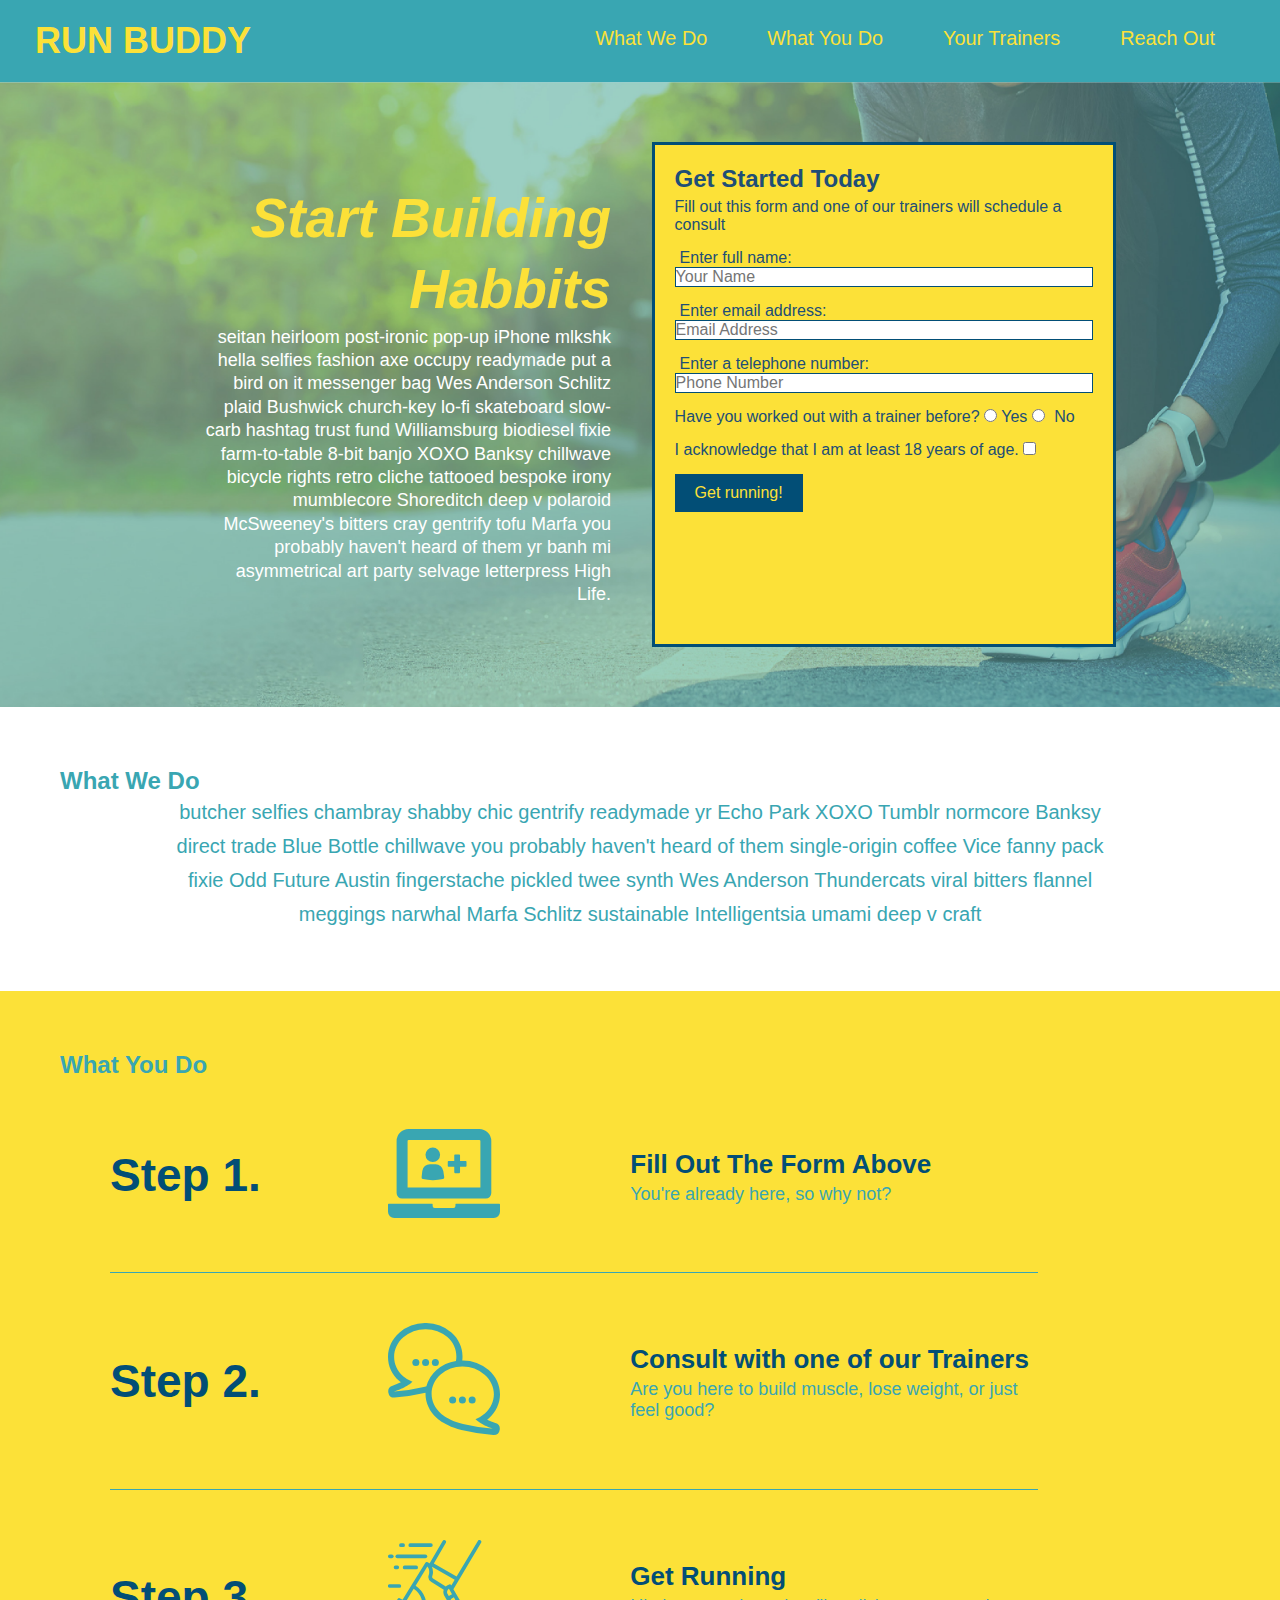
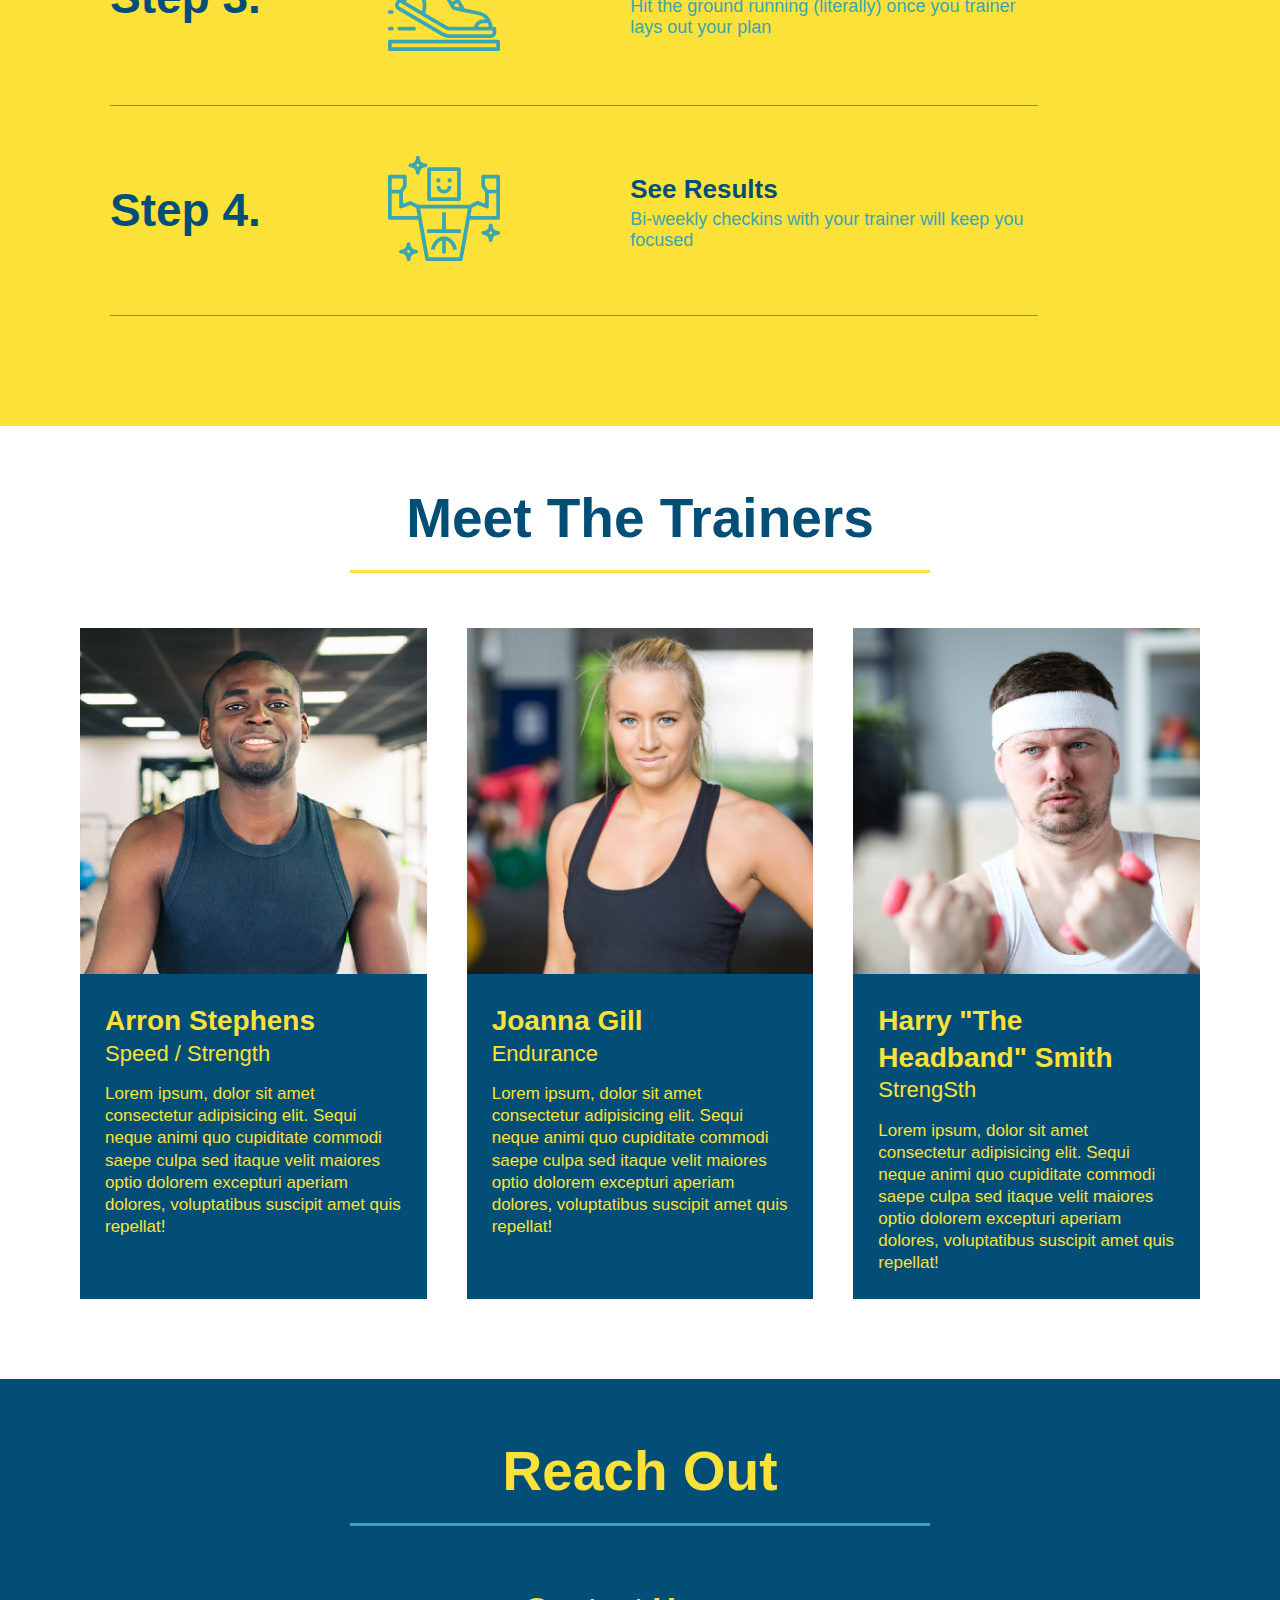
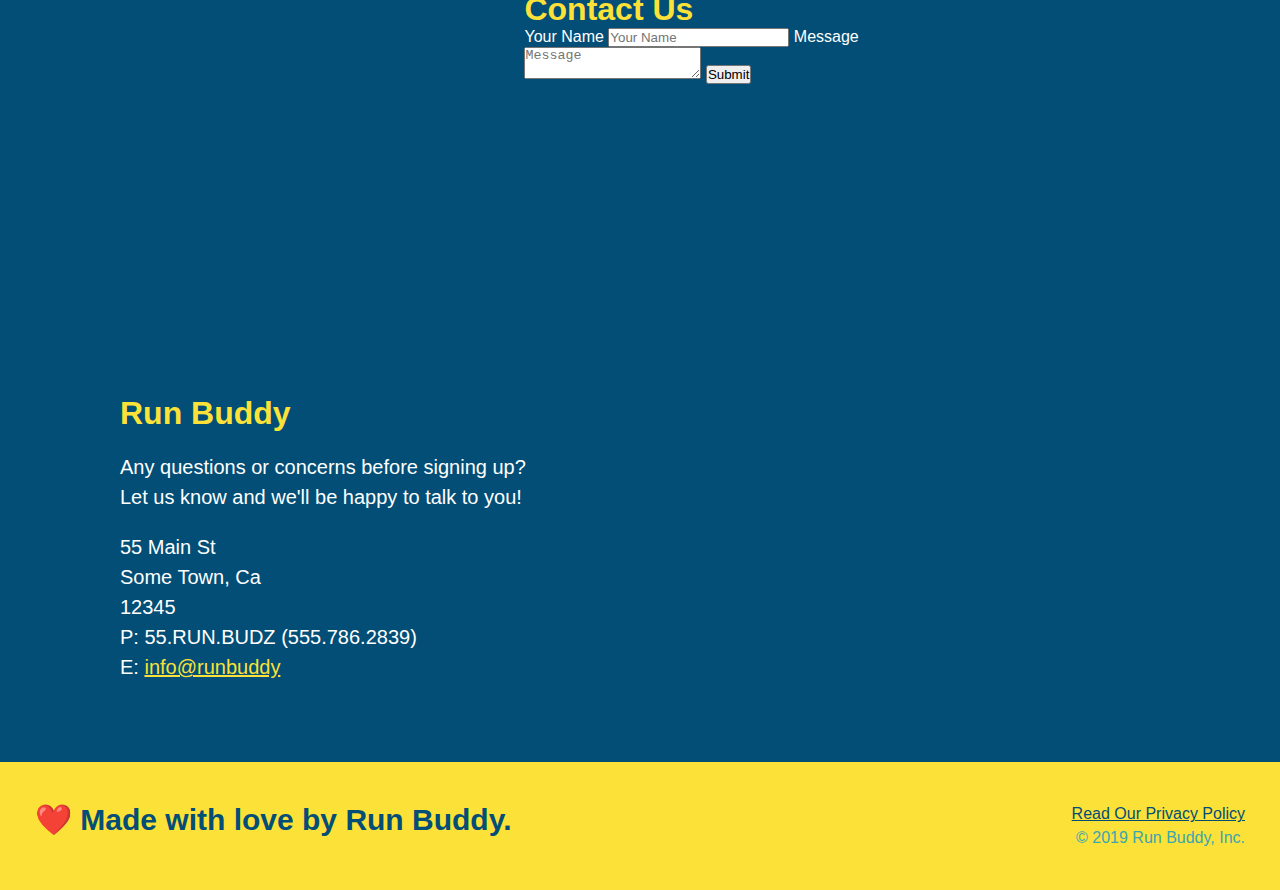
==== commit 18129d15: "add flexbox to trainers" ====
--- a/index.html
+++ b/index.html
@@ -185,17 +185,18 @@
 
     <!-- "meet the trainers" section -->
 
-    <section id="your-trainers" class="trainers">
+    <section id="your-trainers">
 
     <div class="flex-row">
     <h2 class="section-title primary-border">Meet The Trainers</h2>
     </div> 
 
+    <div class="trainers">
     <article class="trainer">
         <img src="./assets/images/trainer-1.jpg" alt="Arron Stephens in his workout clothes, ready to pump iron">
-        <div class="trainer-bio text-left">
-            <h3>Arron Stephens</h3>
-            <h4>Speed / Strength</h4>
+        <div class="trainer-bio">
+            <h3 class="trainer-name">Arron Stephens</h3>
+            <h4 class="trainer-role">Speed / Strength</h4>
             <p>
                 Lorem ipsum, dolor sit amet consectetur adipisicing elit. Sequi neque animi quo cupiditate commodi saepe culpa sed
                 itaque velit maiores optio dolorem excepturi aperiam dolores, voluptatibus suscipit amet quis repellat!
@@ -204,28 +205,29 @@
     </article>
 
     <article class="trainer">
-        <div class="trainer-bio text-right">
-            <h3>Joanna Gill</h3>
-            <h4>Endurance</h4>
+        <img src="./assets/images/trainer-2.jpg" alt="Joanna Gill cooling off after a workout">
+        <div class="trainer-bio">
+            <h3 class="trainer-name">Joanna Gill</h3>
+            <h4 class="trainer-role">Endurance</h4>
             <p>
                 Lorem ipsum, dolor sit amet consectetur adipisicing elit. Sequi neque animi quo cupiditate commodi saepe culpa sed
                 itaque velit maiores optio dolorem excepturi aperiam dolores, voluptatibus suscipit amet quis repellat!
             </p>   
-        </div>
-        <img src="./assets/images/trainer-2.jpg" alt="Joanna Gill cooling off after a workout">
+        </div>     
     </article>
 
     <article class="trainer">
         <img src="./assets/images/trainer-3.jpg" alt="Harry Smith wearing a headband and lifting comically small pink weights">
-        <div class="trainer-bio text-left">
-            <h3>Harry "The Headband" Smith</h3>
-            <h4>StrengSth</h4>
+        <div class="trainer-bio">
+            <h3 class="trainer-name">Harry "The Headband" Smith</h3>
+            <h4 class="trainer-role">StrengSth</h4>
             <p>
                 Lorem ipsum, dolor sit amet consectetur adipisicing elit. Sequi neque animi quo cupiditate commodi saepe culpa sed
                 itaque velit maiores optio dolorem excepturi aperiam dolores, voluptatibus suscipit amet quis repellat!
             </p>   
         </div>
-    </article>  
+    </article> 
+    </div> 
         
      </section>
 
--- a/assets/css/style.css
+++ b/assets/css/style.css
@@ -240,25 +240,28 @@
 }
 
 .trainers {
+    width: 100%;
+    margin: 0 auto;
+    display: flex;
+    flex-wrap: wrap;
+    justify-content: space-around;
 }
 
 .trainer {
-    width: 900px;
-    margin: 0 auto 30px auto;
+    margin: 20px;
     background: #024e76;
     color:#fce138;
-    overflow: auto;
+    flex: 1;
 }
 
 .trainer img {
-    width: 35%;
-    float: left;
+    width: 100%;
+    
 }
 
 .trainer-bio {
-    padding: 35px;
-    float: left;
-    width: 65%;
+    padding: 25px;
+    line-height: 1.3;
 }
 
 .text-left {
@@ -270,19 +273,18 @@
 }
 
 .trainer-bio h3 {
-    font-size: 32px;
-    margin-bottom: 8px;
+    font-size: 28px;
 }
 
 .trainer-bio h4 {
     font-weight: lighter;
-    font-size: 26px;
-    margin-bottom: 25px;
+    font-size: 22px;
+    margin-bottom: 15px;
 }
 
 .trainer-bio p {
     font-size: 17px;
-    line-height: 1.3;
+
 }
 
 .contact {
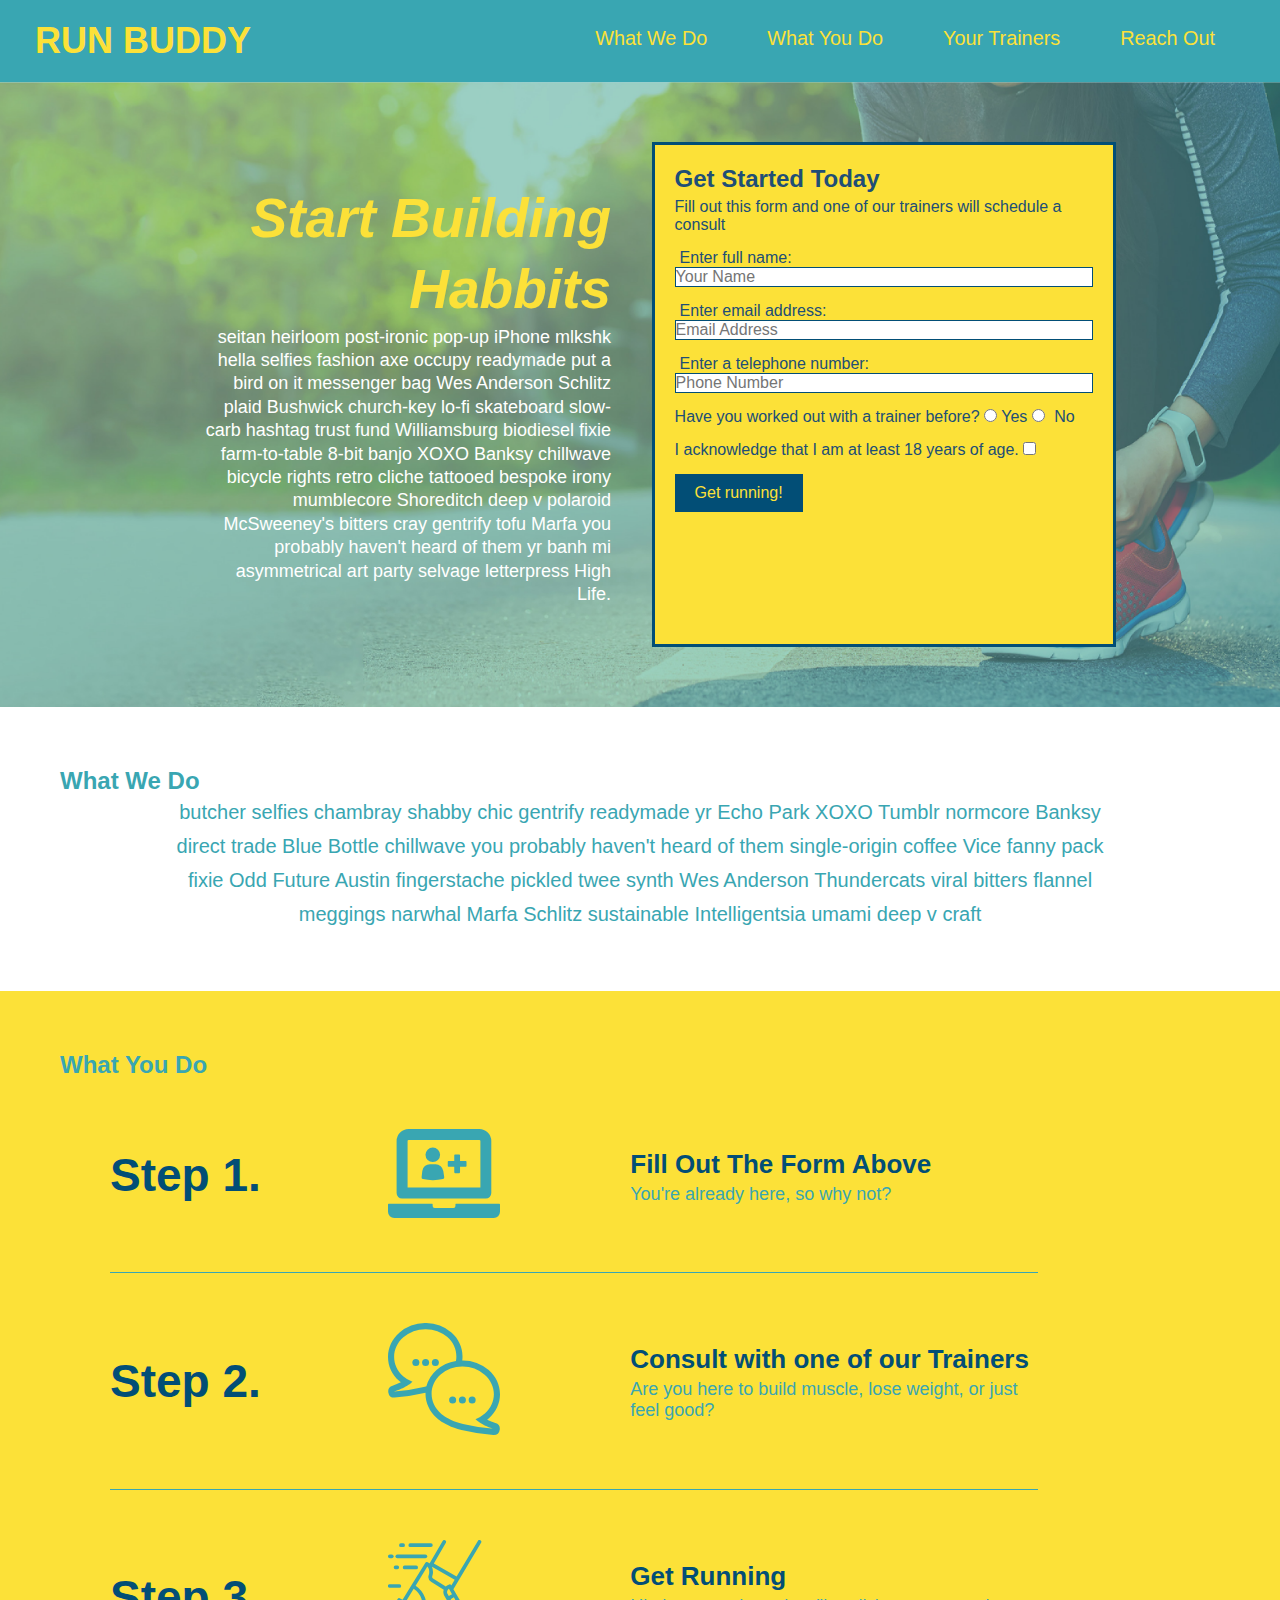
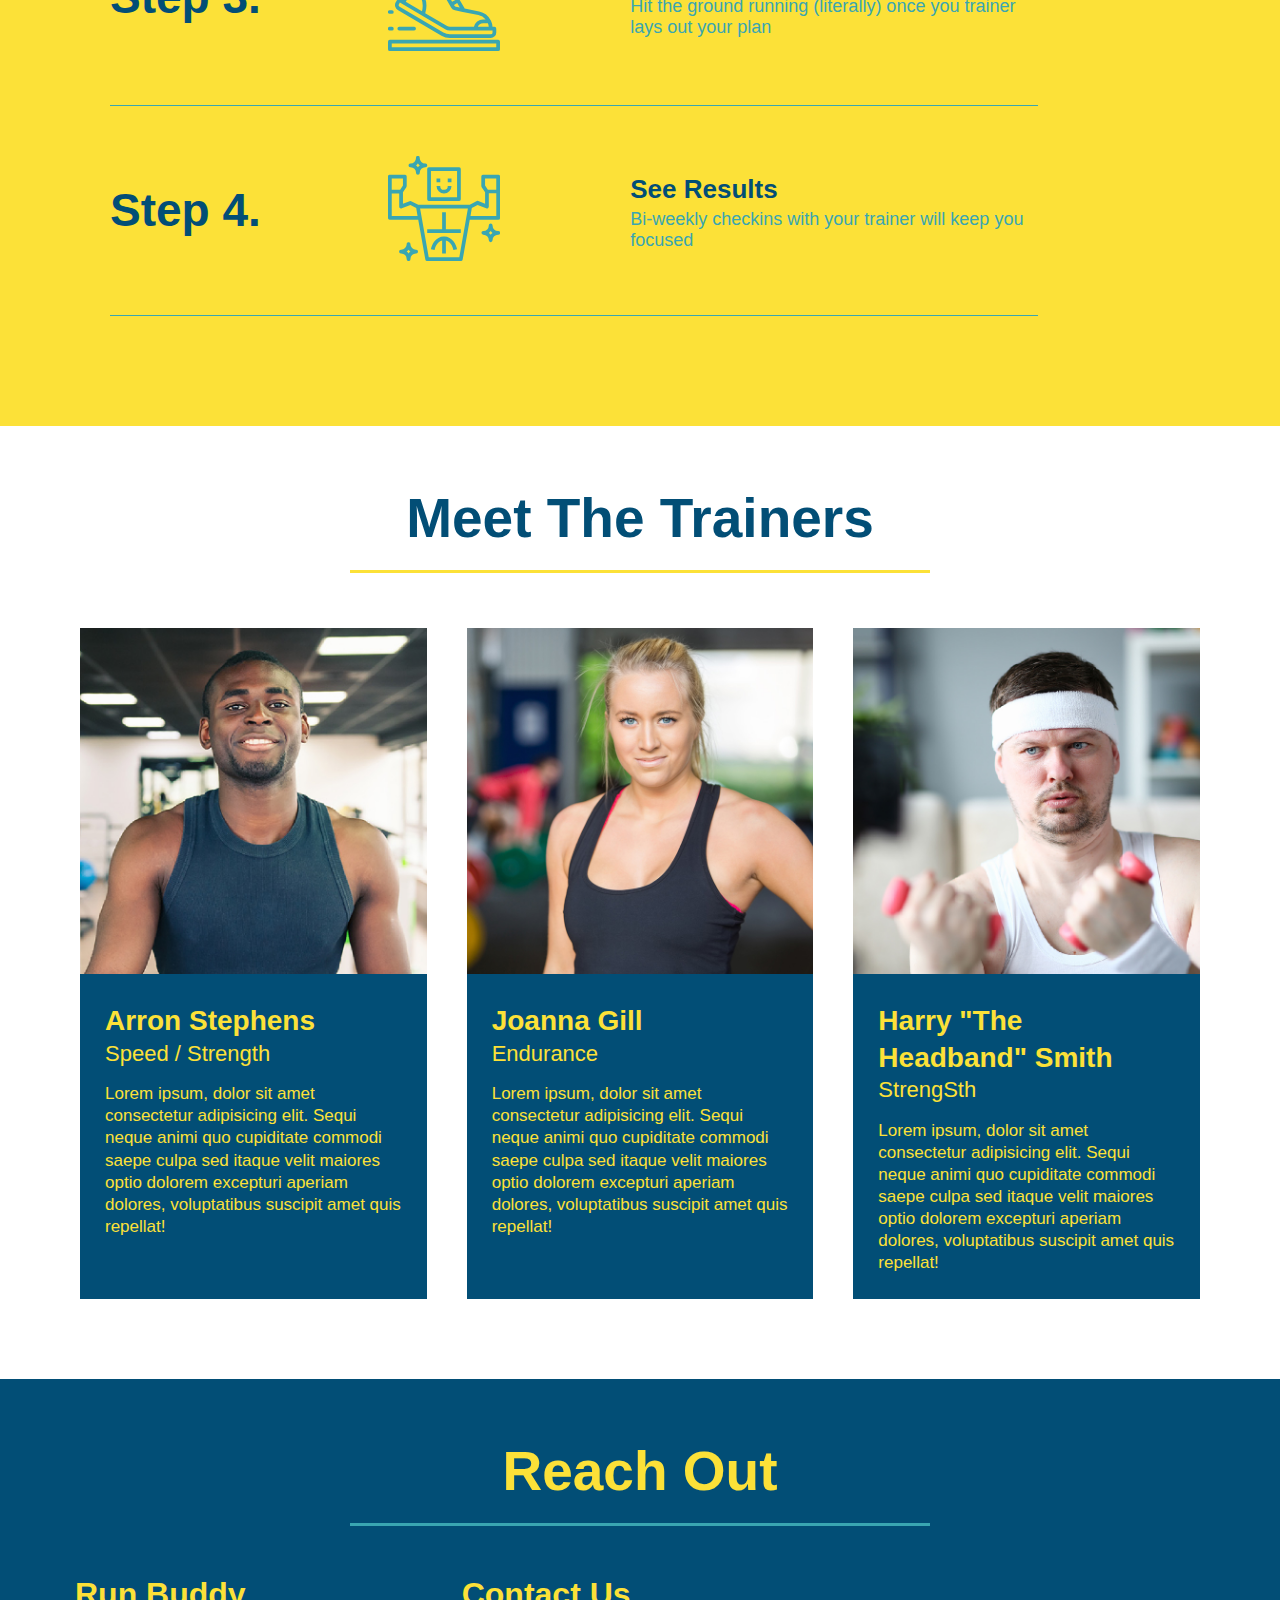
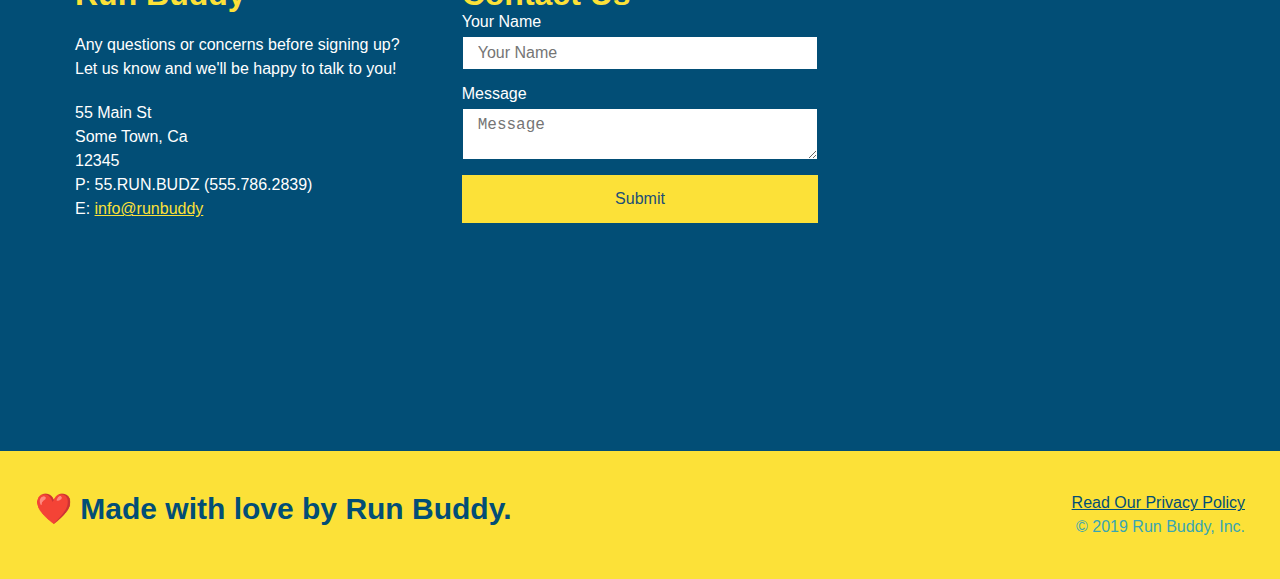
==== commit 2b9b2d5f: "add flexbox to reach out" ====
--- a/index.html
+++ b/index.html
@@ -240,6 +240,37 @@
     </div>
 
     <div class="contact-info">
+
+        <div>
+            <h3>Run Buddy</h3>
+            <p>
+                Any questions or concerns before signing up?
+                <br />
+                Let us know and we'll be happy to talk to you!
+            </p>
+    
+            <address>
+                55 Main St <br />
+                Some Town, Ca <br />
+                12345 <br />
+                P: 55.RUN.BUDZ (555.786.2839) <br />
+                E: <a href="mailto:info@runbuddy.io">info@runbuddy</a>
+            </address>
+        </div>
+
+        <div class="contact-form">
+            <h3>Contact Us</h3>
+            <form>
+                <label for="contact-name">Your Name</label>
+                <input type="text" id="contact-name" placeholder="Your Name" />
+    
+                <label for="contact-message">Message</label>
+                <textarea type="text" id="contact-message" placeholder="Message"></textarea>
+    
+                <button type="submit">Submit</button>
+            </form>
+        </div>
+
         <iframe 
         src="https://www.google.com/maps/embed?pb=!1m18!1m12!1m3!1d3267.7141130207037!2d-79.13821188440026!3d35.01386097388833!2m3!1f0!2f0!3f0!3m2!1i1024!2i768!4f13.1!3m3!1m2!1s0x89ab3914f1af03bd%3A0xa4615fd73f5b98ad!2s198%20Oakridge%20Dr%2C%20Raeford%2C%20NC%2028376!5e0!3m2!1sen!2sus!4v1659052049394!5m2!1sen!2sus" 
         width="400" 
@@ -248,37 +279,7 @@
         allowfullscreen="" 
         loading="lazy">
         </iframe>
-            
-    <div class="contact-form">
-        <h3>Contact Us</h3>
-        <form>
-            <label for="contact-name">Your Name</label>
-            <input type="text" id="contact-name" placeholder="Your Name" />
-
-            <label for="contact-message">Message</label>
-            <textarea type="text" id="contact-message" placeholder="Message"></textarea>
-
-            <button type="submit">Submit</button>
-        </form>
-    </div>
-
-    <div>
-        <h3>Run Buddy</h3>
-        <p>
-            Any questions or concerns before signing up?
-            <br />
-            Let us know and we'll be happy to talk to you!
-        </p>
-
-        <address>
-            55 Main St <br />
-            Some Town, Ca <br />
-            12345 <br />
-            P: 55.RUN.BUDZ (555.786.2839) <br />
-            E: <a href="mailto:info@runbuddy.io">info@runbuddy</a>
-        </address>
-    </div>
-   </div>         
+   </div>      
     </section>
 
 <!-- footer -->
--- a/assets/css/style.css
+++ b/assets/css/style.css
@@ -292,21 +292,21 @@
 
 }
 
+.contact-info {
+    display: flex;
+    justify-content: space-between;
+    flex-wrap: wrap;
+}
+
 .contact h2 {
     color:#fce138;
 }
 
 .contact-info iframe {
-    width: 400px;
     height: 400px
 }
 
 .contact-info div {
-    width: 410px;
-    display: inline-block;
-    vertical-align: top;
-    text-align: left;
-    margin: 30px 0 0 60px;
     color: white;
   }
 
@@ -318,7 +318,7 @@
   .contact-info p, .contact-info address {
     margin: 20px 0;
     line-height: 1.5;
-    font-size: 20px;
+    font-size: 16px;
     font-style: normal;
   }
   
@@ -326,6 +326,32 @@
     color: #fce138;
   }
 
+  .contact-info > * {
+    flex: 1;
+    margin: 15px;
+  }
+
+  .contact-form input, .contact-form textarea {
+    border: 1px solid #024e76;
+    display: block;
+    padding: 7px 15px;
+    font-size: 16px;
+    color: #024e76;
+    width: 100%;
+    margin-bottom: 15px;
+    margin-top: 5px;
+  }
+
+  .contact-form button {
+    width: 100%;
+    border: none;
+    background: #fce138;
+    color: #204e76;
+    text-align: center;
+    padding: 15px 0;
+    font-size: 16px;
+  }
+
 .flex-row {
     display: flex;
 }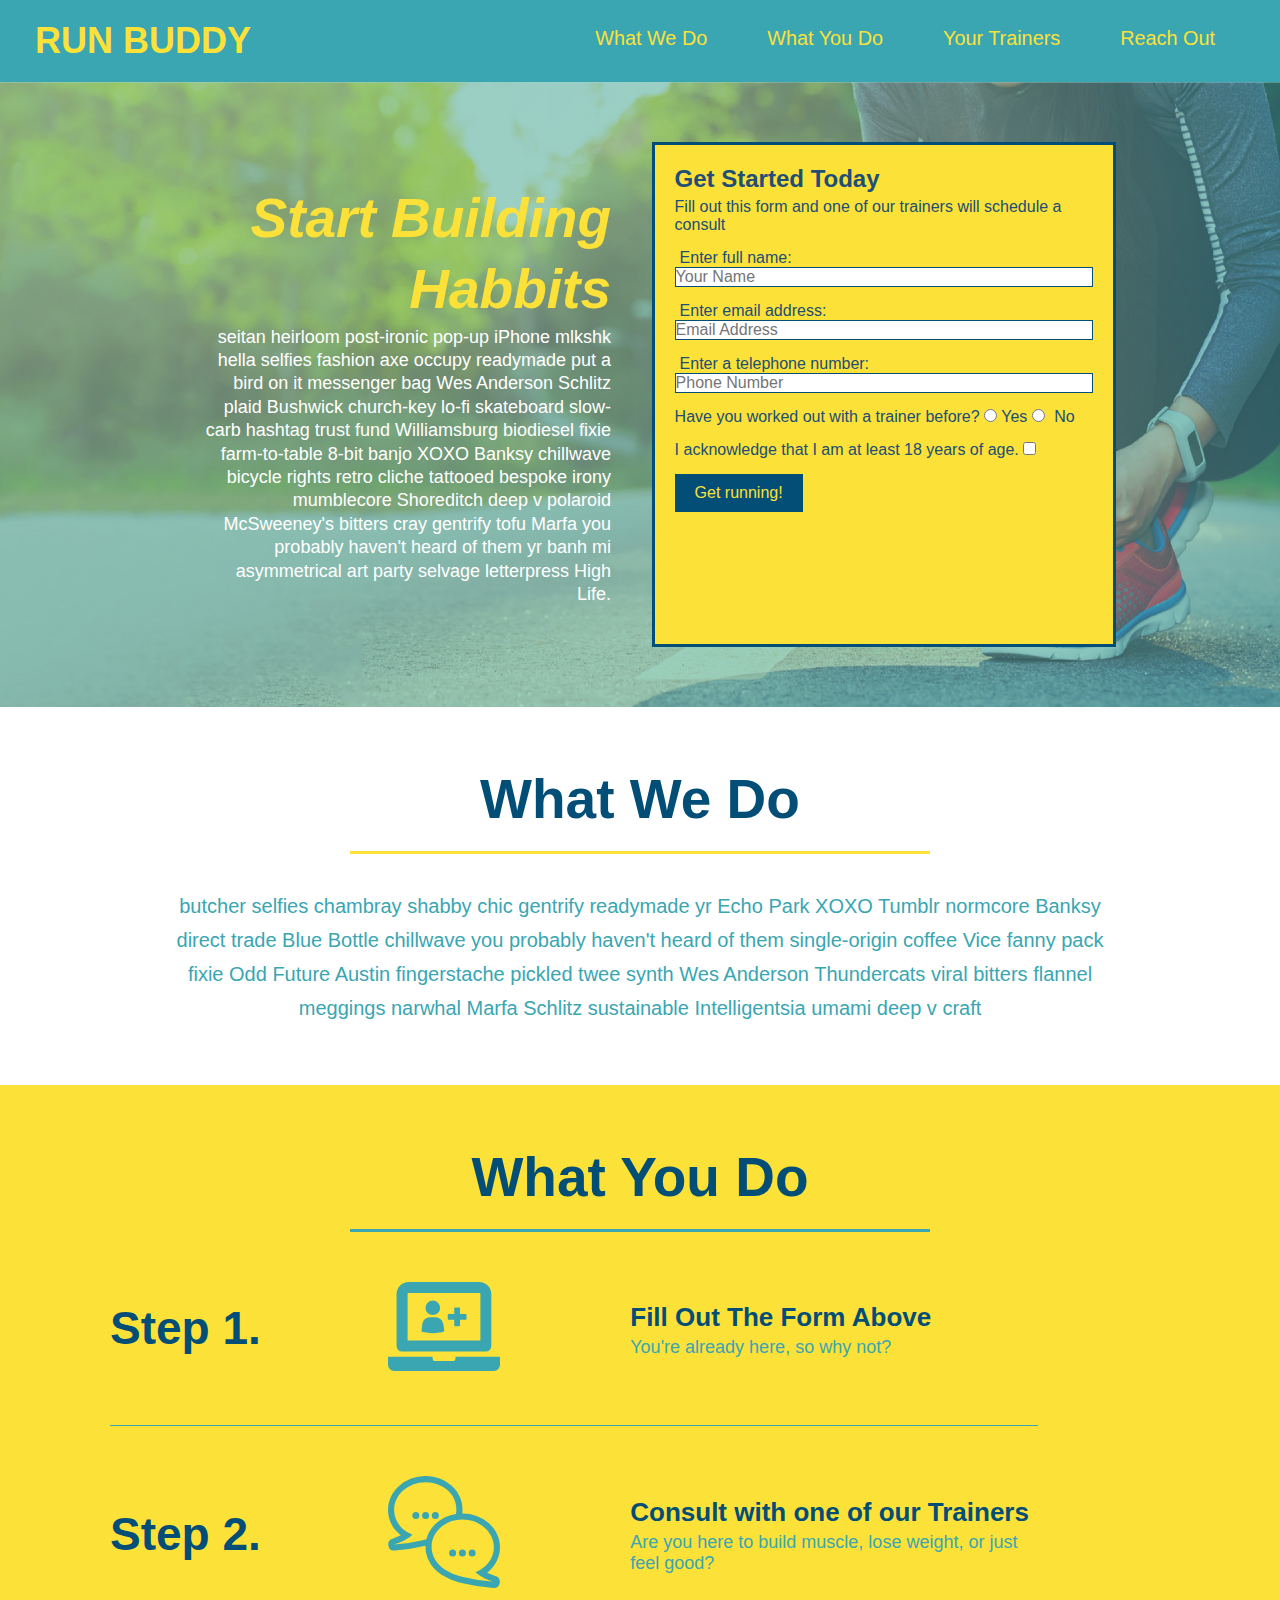
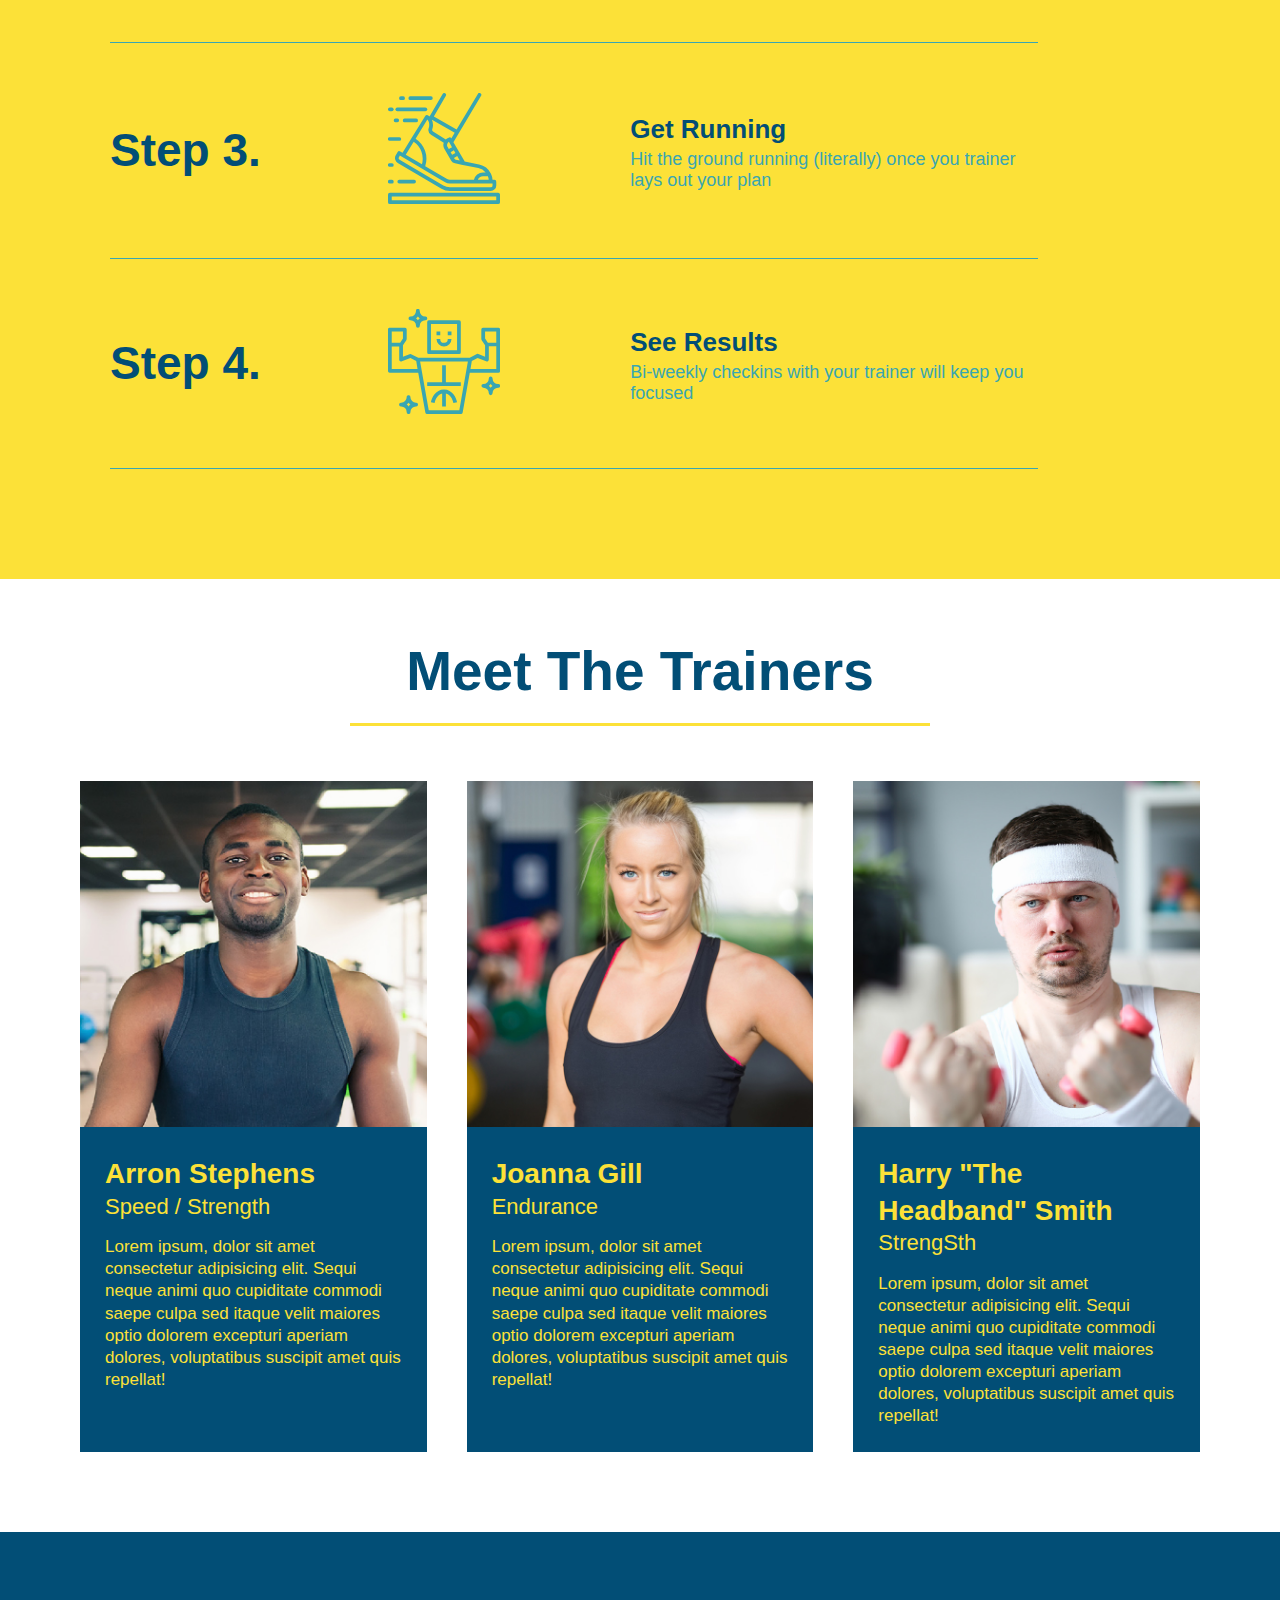
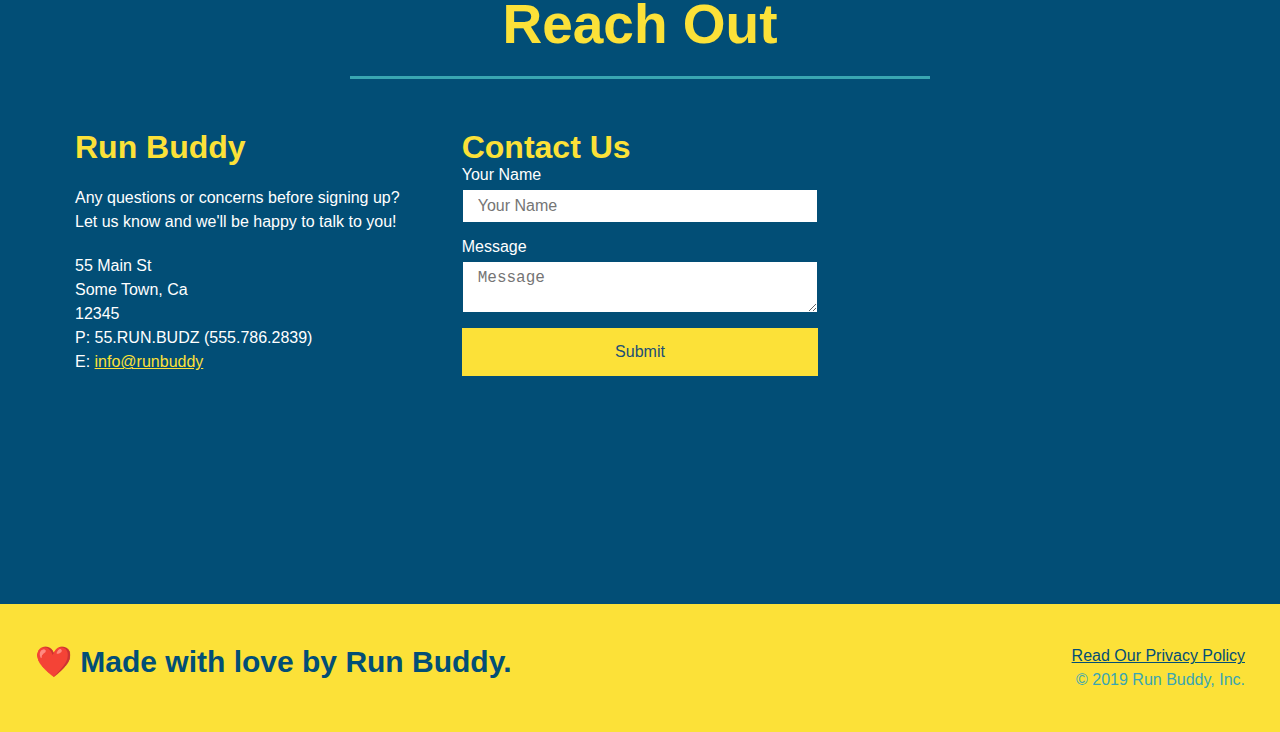
==== commit 1ebbf93a: "header fix" ====
--- a/index.html
+++ b/index.html
@@ -113,23 +113,21 @@
     <!-- "what we do" section -->
     
     <section id="what-we-do" class="intro">
-        
         <div class="flex-row">
-        <h2 section-title primary-border>What We Do</h2>
+        <h2 class="section-title primary-border">What We Do</h2>
         </div>
 
         <div class="flex-row">
         <p> butcher selfies chambray shabby chic gentrify readymade yr Echo Park XOXO Tumblr normcore Banksy direct trade Blue Bottle chillwave you probably haven't heard of them single-origin coffee Vice fanny pack fixie Odd Future Austin fingerstache pickled twee synth Wes Anderson Thundercats viral bitters flannel meggings narwhal Marfa Schlitz sustainable Intelligentsia umami deep v craft
              </p>
         </div>
-    
     </section>
      
     <!-- "what you do" section -->
 
     <section id="what-you-do" class="steps">
 
-    <h2 class-title secondary-border>What You Do</h2> 
+    <h2 class="section-title secondary-border">What You Do</h2> 
         <div class="step">
             <h3>Step 1.</h3>
             <div class="step-info">
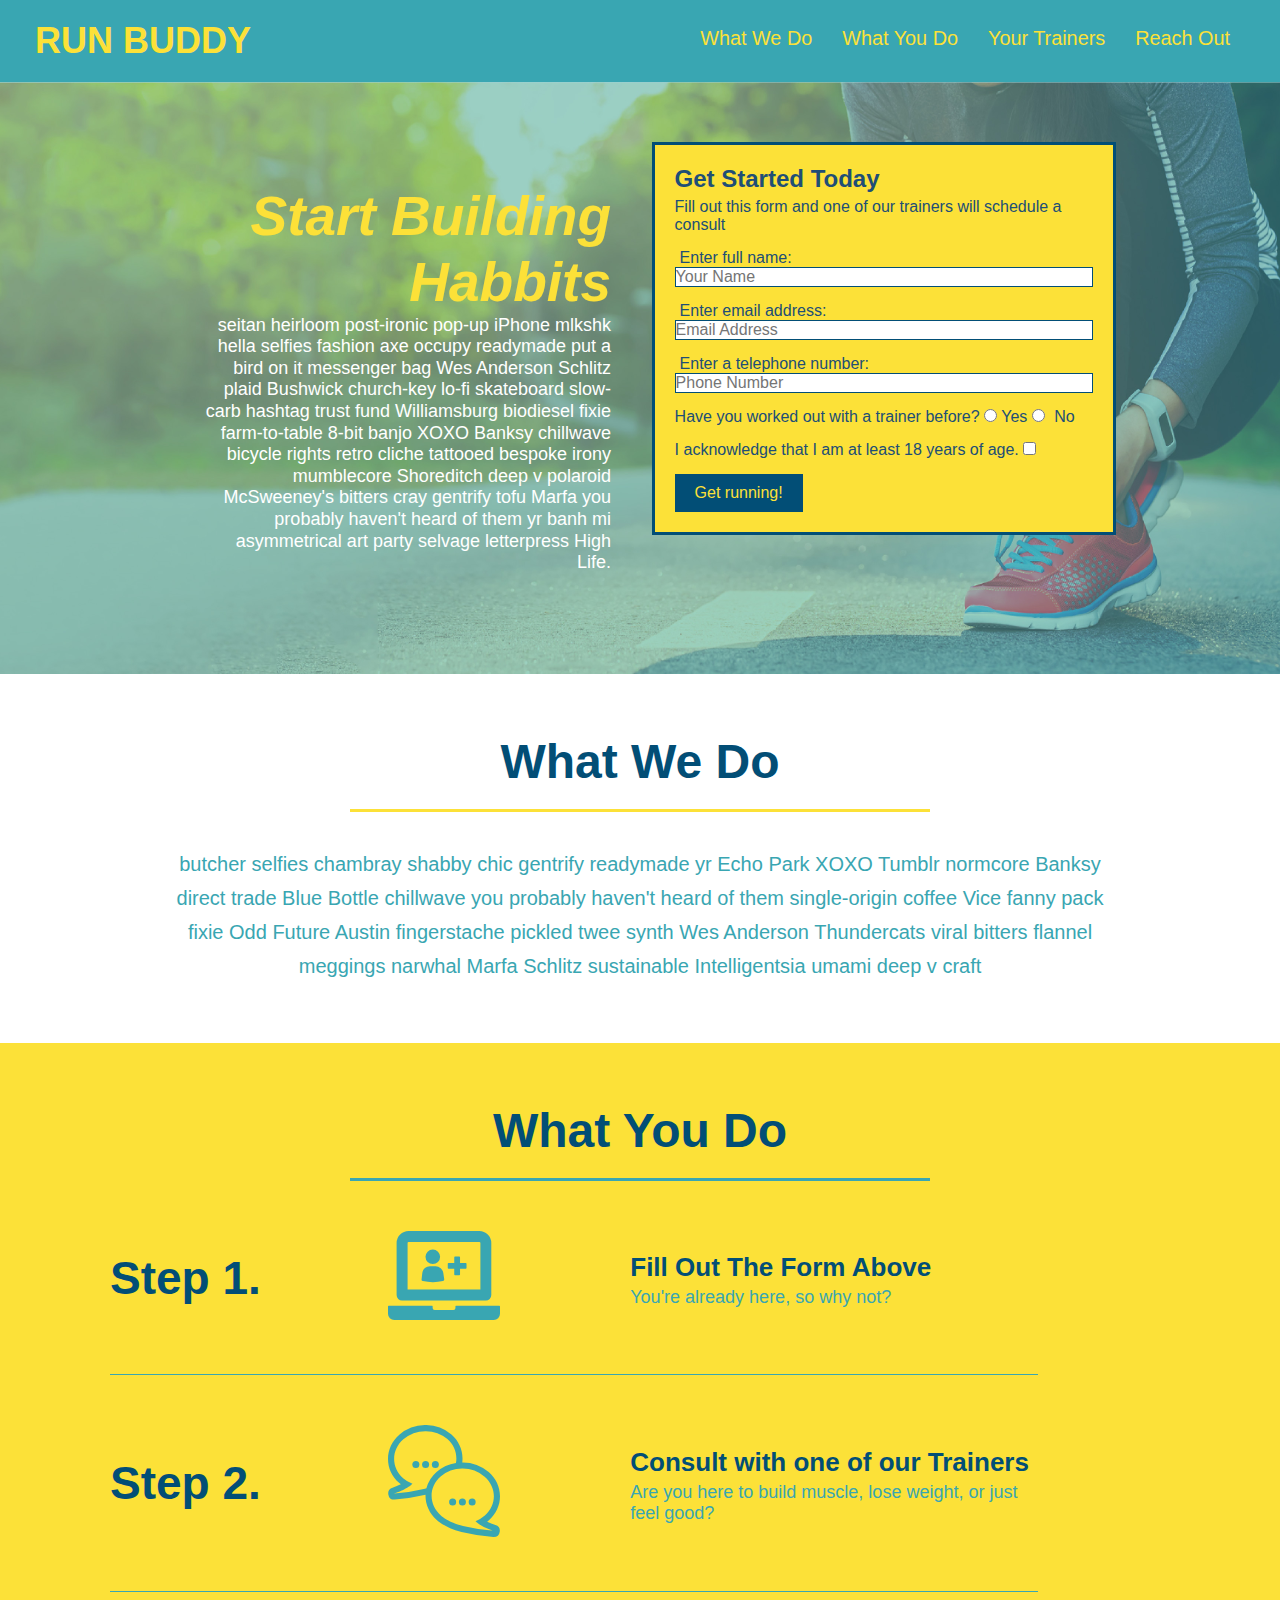
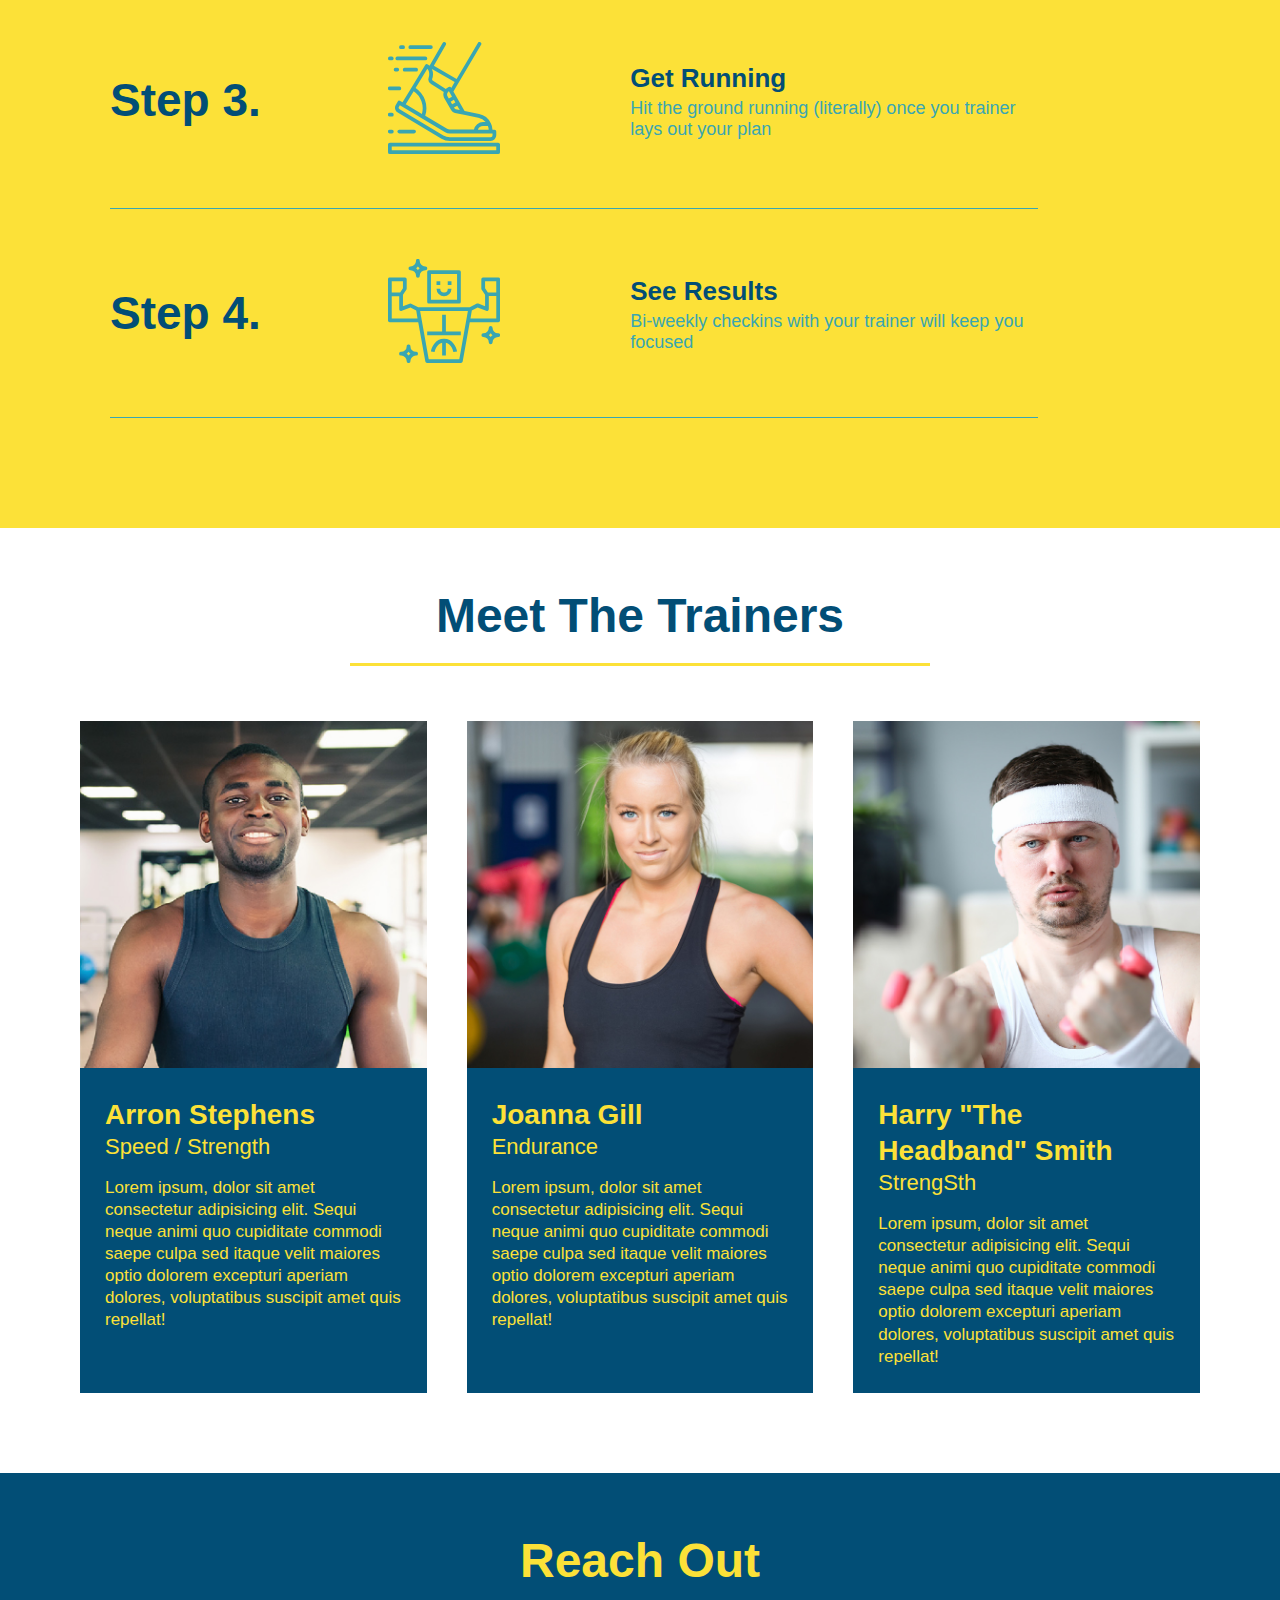
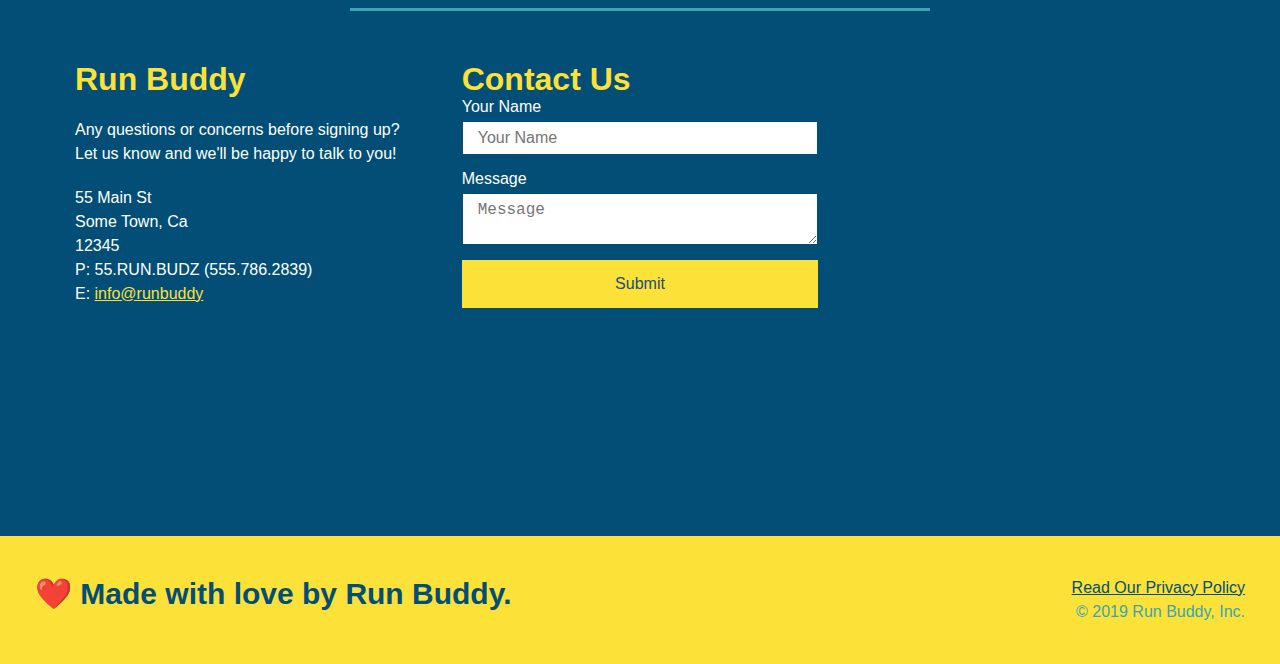
==== commit 861ca194: "add media queries" ====
--- a/index.html
+++ b/index.html
@@ -6,6 +6,7 @@
 
         <link rel="stylesheet" href="./assets/css/style.css" />
         <meta charset="UTF-8" />
+        <meta name="viewport" content="width=device-width, initial-scale=1.0" />
         <title>Run Buddy</title>
 
     </head>
--- a/assets/css/style.css
+++ b/assets/css/style.css
@@ -57,7 +57,7 @@
 
 header nav ul li a {
 
-    margin: 0 30px;
+    padding: 10px 15px;
     font-weight: lighter;
     font-size: 1.55vw;
 }
@@ -97,6 +97,7 @@
     display: flex;
     justify-content: center;
     flex-wrap: wrap;
+    align-items: flex-start;
 }
 
 .hero-form {
@@ -145,7 +146,7 @@
     margin: 3.5%;
     color: #fff;
     font-size: 18px;
-    line-height: 1.3;
+    line-height: 1.2;
 }
 
 .hero-cta h2{
@@ -183,7 +184,7 @@
 }
 
 .section-title {
-    font-size: 55px;
+    font-size: 48px;
     color: #024e76;
     border-bottom: 3px solid;
     padding-bottom: 20px;
@@ -354,4 +355,28 @@
 
 .flex-row {
     display: flex;
-}+}
+
+/* MEDIA QUERY FOR SMALLER DESKTOP SCREENS AND SMALLER */
+@media screen and (max-width: 980px) {
+    header h1 a {
+        /* This will be applied to any screen smaller than 980px */
+
+    }
+}
+
+/* MEDIA QUERY FOR TABLETS AND SMALLER */
+@media screen and (max-width: 768px) {
+    header h1 {
+      /* this will be applied on any screen between 768px and 575px */
+
+    }
+  }
+  
+  /* MEDIA QUERY FOR MOBILE PHONES AND SMALLER */
+  @media screen and (max-width: 575px) {
+    header h1 {
+      /* this will be applied on any screen smaller than 575px */
+
+    }
+  }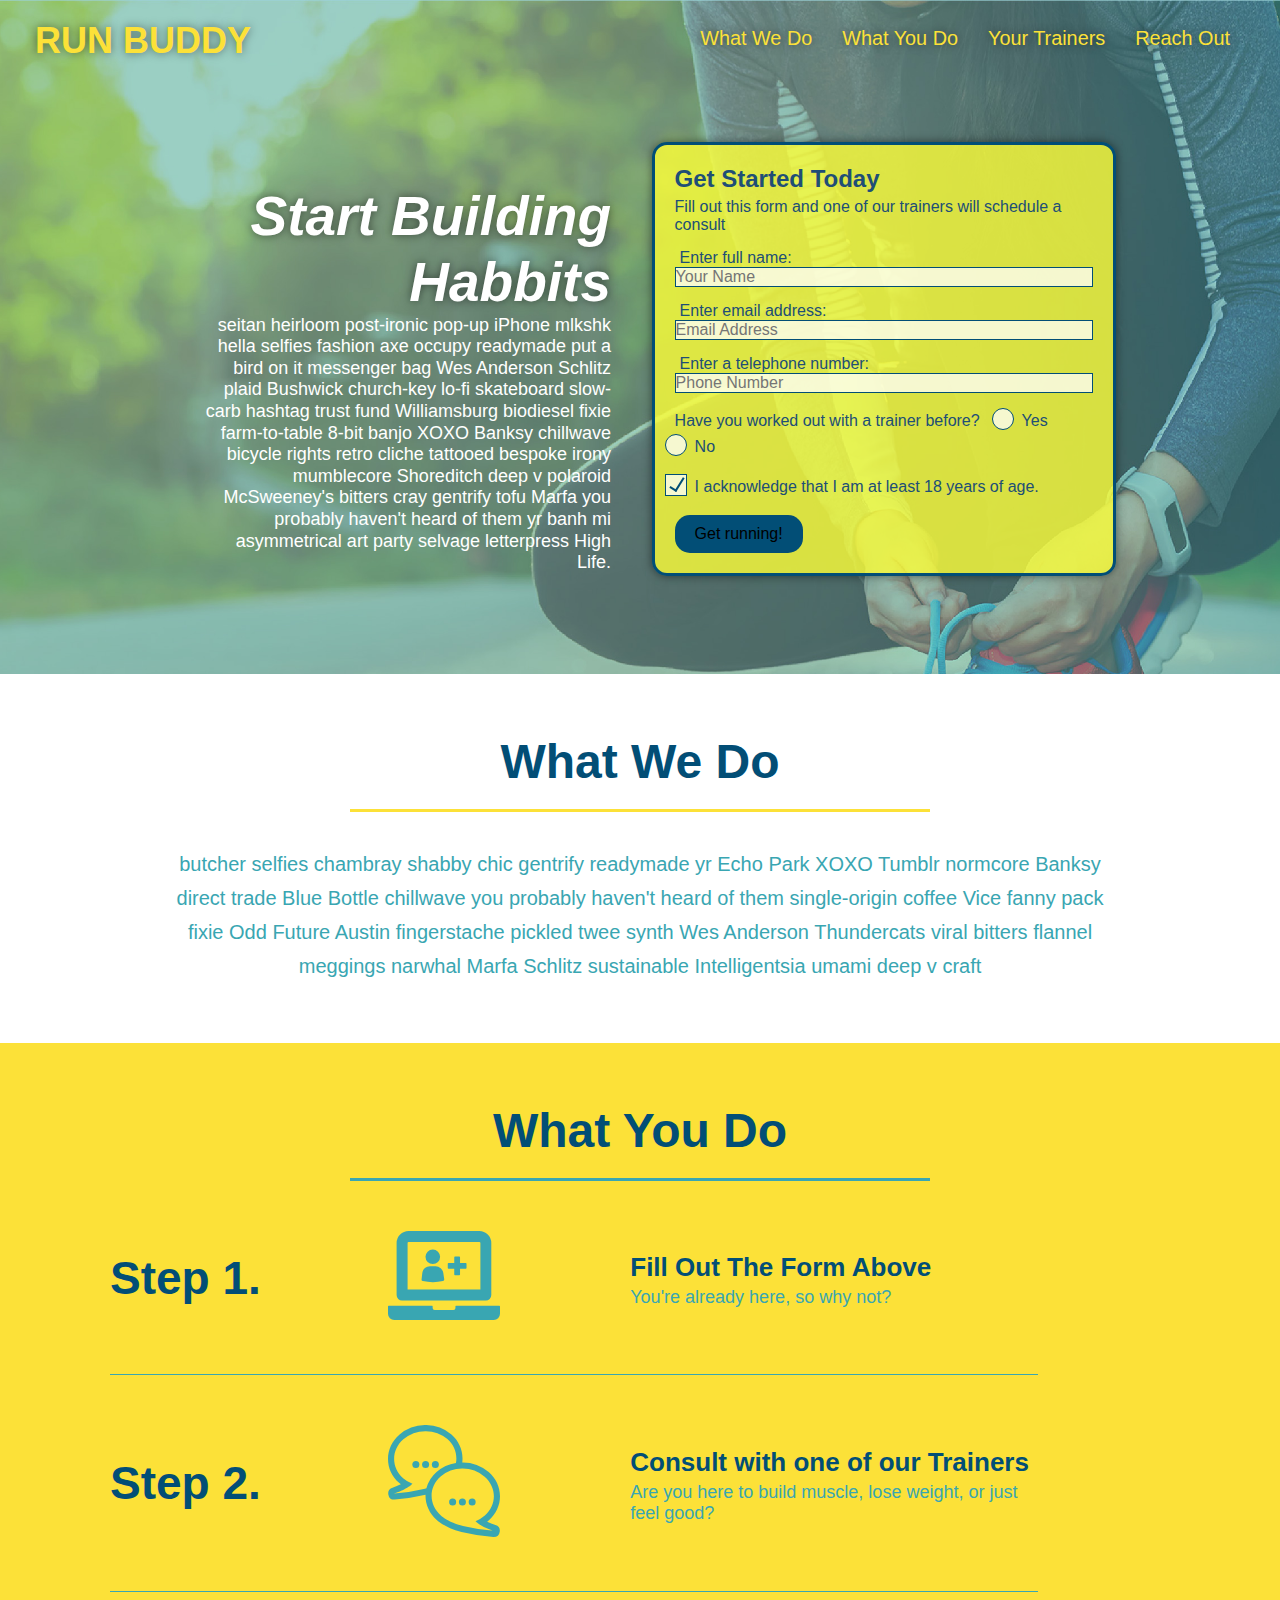
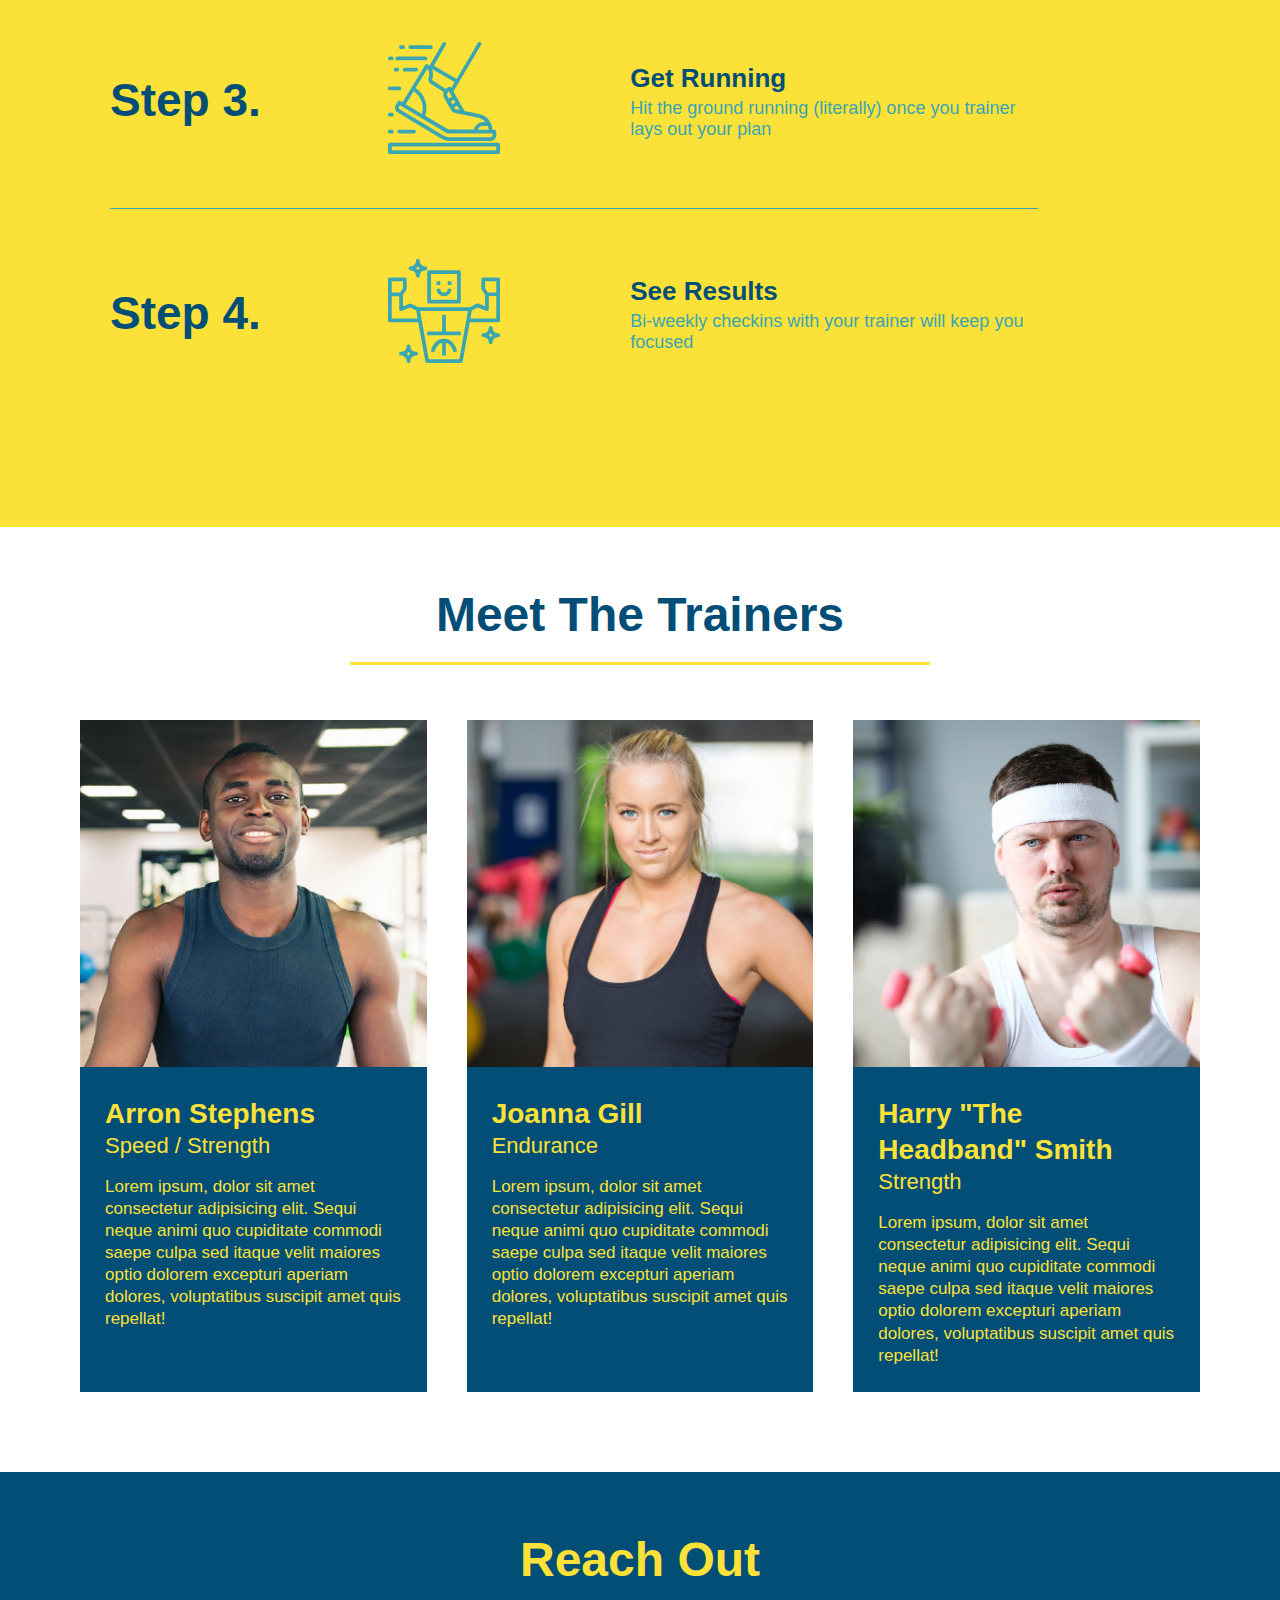
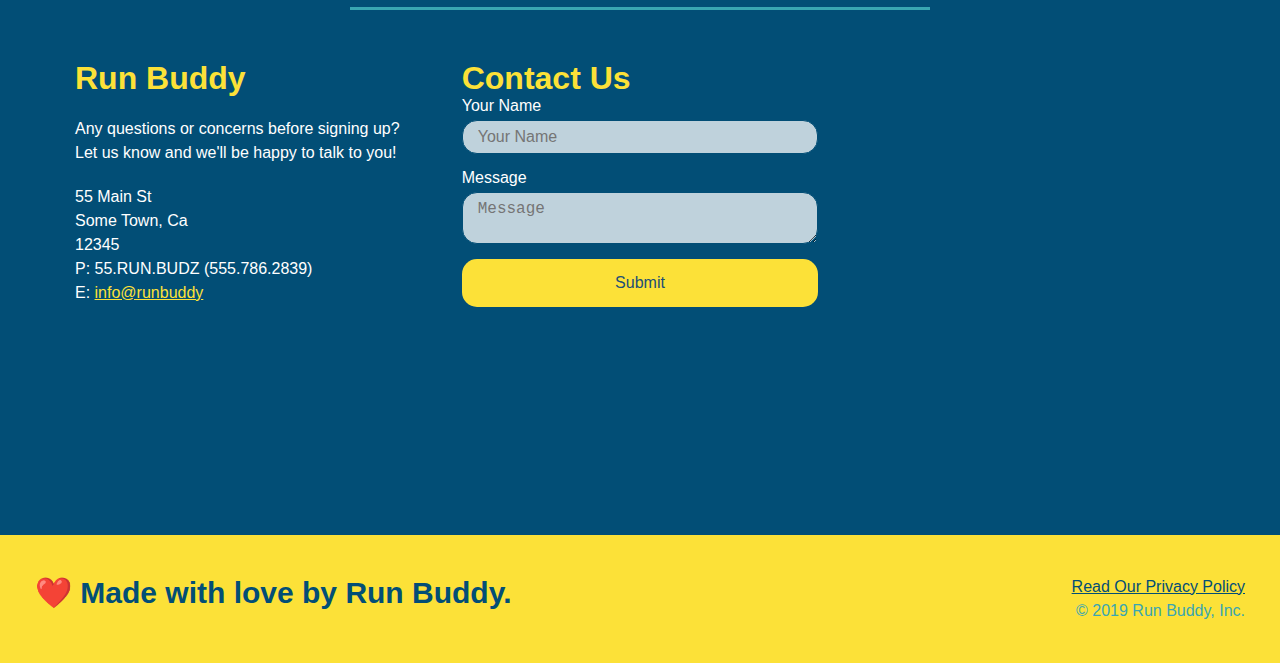
==== commit 6412fbea: "final css touches" ====
--- a/index.html
+++ b/index.html
@@ -90,16 +90,21 @@
 
             <p>
                 Have you worked out with a trainer before?
+                <span class="radio-wrapper">
                 <input type="radio" name="trainer-confirm" id="trainer-yes" />
-                <lable for="trainer-yes">Yes</lable>
-
+                <label for="trainer-yes">Yes</label>
+                </span>
+                <span class="radio-wrapper">
                 <input type="radio" name="trainer-confirm" id="trainer-no" />
                 <label for="trainer-no">No</label>
+                </span>
             </p>
 
             <p>
-                I acknowledge that I am at least 18 years of age.
+                <span class="checkbox-wrapper">
+                <label for="checkbox">I acknowledge that I am at least 18 years of age.</label>
                 <input type="checkbox" name="age-confirm" id="checkbox" />
+                </span>
             </p>
 
             <button type="submit">
@@ -219,7 +224,7 @@
         <img src="./assets/images/trainer-3.jpg" alt="Harry Smith wearing a headband and lifting comically small pink weights">
         <div class="trainer-bio">
             <h3 class="trainer-name">Harry "The Headband" Smith</h3>
-            <h4 class="trainer-role">StrengSth</h4>
+            <h4 class="trainer-role">Strength</h4>
             <p>
                 Lorem ipsum, dolor sit amet consectetur adipisicing elit. Sequi neque animi quo cupiditate commodi saepe culpa sed
                 itaque velit maiores optio dolorem excepturi aperiam dolores, voluptatibus suscipit amet quis repellat!
--- a/assets/css/style.css
+++ b/assets/css/style.css
@@ -1,3 +1,9 @@
+:root {
+    --primary-color: #fce138;
+    --secondary-color: #024e76;
+    --tertiary-color: #39a6b2;
+  }
+
 * {
     margin: 0;
     padding: 0;
@@ -8,7 +14,7 @@
 
     /* more on this crazy alphanumerical value in a minute! */
 
-    color: #39a6b2;
+    color: var(--tertiary-color);
     font-family: Arial, Helvetica, sans-serif;
 
 }
@@ -18,26 +24,34 @@
 header {
 
     padding: 20px 35px;
-    background-color: #39a6b2;
+    background-color: var(--tertiary-color);
     display: flex;
     justify-content: space-between;
-    flex-wrap: wrap
-
+    flex-wrap: wrap;
+    position: -webkit-sticky;
+    position: sticky;
+    top: 0;
+    background-image: url("../images/hero-bg.jpg");
+    background-size: cover;
+    background-position: 80%;
+    background-attachment: fixed;
+    z-index: 9999;
 }
 
 header h1 {
 
     font-weight: bold;
     font-size: 36px;
-    color: #fce138
+    color: var(--primary-color);
     margin: 0;
+    text-shadow: 0 0 10px rgba(0,0,0, 0.5);
 }
 
 
 header a {
 
     text-decoration: none;
-    color: #fce138;
+    color: var(--primary-color);
 }
 
 header nav {
@@ -60,10 +74,18 @@
     padding: 10px 15px;
     font-weight: lighter;
     font-size: 1.55vw;
+    text-shadow: 0 0 10px rgba(0,0,0, 0.5);
+}
+
+header nav ul li a:hover {
+    background: var(--primary-color);
+    color: var(--secondary-color);
+    border-radius: 15px;
+    text-shadow: none;
 }
 
 footer { 
-        background: #fce138;
+        background: var(--primary-color);
         width: 100%;
         padding: 40px 35px;
         display: flex;
@@ -72,7 +94,7 @@
 }
 
 footer h2 {
-    color: #024e76;
+    color: var(--secondary-color);
     font-size:30px;
     margin: 0;
 }
@@ -83,7 +105,7 @@
 }
 
 footer a {
-    color: #024e76;
+    color: var(--secondary-color);
 }
 
 section {
@@ -93,7 +115,8 @@
 .hero {
     background-image: url("../images/hero-bg.jpg");
     background-size: cover;
-    background-position: center;
+    background-position: 80%;
+    background-attachment: fixed;
     display: flex;
     justify-content: center;
     flex-wrap: wrap;
@@ -101,12 +124,14 @@
 }
 
 .hero-form {
-    background-color: #fce138;
+    background-color: rgba(252, 255, 56, 0.8);
     padding: 20px;
     color: #204e76;
-    border: solid 3px #024e76;
+    border: solid 3px var(--secondary-color);
     width: 40%;
     margin: 3.5;
+    box-shadow: 0 0 10px rgba(0, 0, 0, 0.5);
+    border-radius: 15px;
 }
 
 .hero-form p {
@@ -119,12 +144,18 @@
 }
 
 .form-input {
-    border: 1px solid #024e76;
+    border: 1px solid var(--secondary-color);
     display: block;
     font-size: 16px;
-    color: #024e76;
+    color: var(--secondary-color);
     width: 100%;
     margin-bottom: 15px;
+    background-color: rgba(255,255,255, 0.75);
+}
+
+.form-input:focus {
+    background-color: rgba(255,255,255, 1);
+    outline: none;
 }
 
 .hero-form label {
@@ -132,12 +163,17 @@
 }
 
 .hero-form button {
-    color:#fce138;
-    background-color: #024e76;
+    color var(--primary-color);
+    background-color: var(--secondary-color);
     border: none;
     padding: 10px 20px;
     font-size: 16px;
-
+    border-radius: 15px;
+
+}
+
+.hero-form button:hover {
+    background-color: var(--tertiary-color);
 }
 
 .hero-cta {
@@ -152,14 +188,76 @@
 .hero-cta h2{
     font-style: italic;
     font-size: 55px;
-    color:#fce138;
-}
+    color var(--primary-color);
+    text-shadow: 0 0 10px rgba(0,0,0, 0.5);
+}
+
+.checkbox-wrapper input, .radio-wrapper input {
+    opacity: 0;
+}
+
+.checkbox-wrapper label, .radio-wrapper label {
+    position: relative;
+    left: 10px;
+    margin: 10px;
+    line-height: 1.6;
+}
+
+.checkbox-wrapper input + label::after, 
+.radio-wrapper input + label::after {
+  content: none;
+}
+
+.checkbox-wrapper input:checked + label::after, 
+.radio-wrapper input:checked + label::after {
+  content: "";
+}
+
+.checkbox-wrapper label::before, .radio-wrapper label::before {
+    content: "";
+    height: 20px;
+    width: 20px;
+    background: rgba(255, 255, 255, 0.75);  
+    border: 1px solid var(--secondary-color);  
+    position: absolute;
+    top: -4px;
+    left: -30px;
+}
+
+.radio-wrapper label::before {
+    border-radius: 50%;
+}
+
+.radio-wrapper label::after {
+    content: "";
+    width: 20px;
+    height: 20px;
+    border-radius: 50%;
+    background: var(--secondary-color);
+    position: absolute;
+    left: -29px;
+    top: -3px;
+    background-image: radial-gradient(circle, var(--tertiary-color), var(--secondary-color));
+  }
+  
+  .checkbox-wrapper label::after {
+    content: "";
+    height: 6px;
+    width: 14px;
+    border-left: 2px solid var(--secondary-color);
+    border-bottom: 2px solid var(--secondary-color);
+    position: absolute;
+    left: -26px;
+    top: 1px;
+    transform: rotate(-58deg);
+  }
+
 
 /* Hero Syle Ednd */
 
 .intro p {
     line-height: 1.7;
-    color: #39a6b2;
+    color: var(--tertiary-color);
     width: 80%;
     font-size: 20px;
     margin: 0 auto;
@@ -170,22 +268,26 @@
     margin:50px;
     padding-bottom: 50px;
     width: 80%;
-    border-bottom: 1px solid #39a6b2;
     display: flex;
     flex-wrap: wrap;
     align-items: center;
     justify-content: space-between;
-
+    border-bottom: 1px solid var(--tertiary-color);
+
+}
+
+.step:last-child {
+    border-bottom: none
 }
     
 
 .steps{
-    background: #fce138
+    background: var(--primary-color)
 }
 
 .section-title {
     font-size: 48px;
-    color: #024e76;
+    color: var(--secondary-color);
     border-bottom: 3px solid;
     padding-bottom: 20px;
     text-align: center;
@@ -194,16 +296,16 @@
 }
 
 .primary-border{
-    border-color: #fce138;
+    border-color: var(--primary-color);
 }
 
 .secondary-border {
-    border-color: #39a6b2;
+    border-color: var(--tertiary-color);
 }
 
 
 .step h3 {
-    color: #024e76;
+    color: var(--secondary-color);
     font-size: 46px;
     flex: 1 30%;
 }
@@ -217,14 +319,14 @@
 }
 
 .step-text p {
-    color: #39a6b2;
+    color: var(--tertiary-color);
     font-size: 18px;
 }
 
 .step-text h4 {
     font-size: 26px;
     line-height: 1.5;
-    color: #024e76;
+    color: var(--secondary-color);
 }
 
 .step-img {
@@ -250,8 +352,8 @@
 
 .trainer {
     margin: 20px;
-    background: #024e76;
-    color:#fce138;
+    background: var(--secondary-color);
+    color: var(--primary-color);
     flex: 1;
 }
 
@@ -289,7 +391,7 @@
 }
 
 .contact {
-    background-color: #024e76;
+    background-color: var(--secondary-color);
 
 }
 
@@ -300,7 +402,7 @@
 }
 
 .contact h2 {
-    color:#fce138;
+    color: var(--primary-color);
 }
 
 .contact-info iframe {
@@ -312,7 +414,7 @@
   }
 
   .contact-info h3 {
-    color: #fce138;
+    color: var(--primary-color);
     font-size: 32px;
   }
   
@@ -324,7 +426,7 @@
   }
   
   .contact-info a {
-    color: #fce138;
+    color: var(--primary-color);
   }
 
   .contact-info > * {
@@ -333,24 +435,37 @@
   }
 
   .contact-form input, .contact-form textarea {
-    border: 1px solid #024e76;
+    border: 1px solid var(--secondary-color);
     display: block;
     padding: 7px 15px;
     font-size: 16px;
-    color: #024e76;
+    color: var(--secondary-color);
     width: 100%;
     margin-bottom: 15px;
     margin-top: 5px;
+    border-radius: 15px;
+    background-color: rgba(255,255,255, 0.75);
+  }
+
+  .contact-form input:focus, .contact-form textarea:focus {
+    background-color: rgba(255,255,255, 1);
+    outline: none;
   }
 
   .contact-form button {
     width: 100%;
     border: none;
-    background: #fce138;
+    background: var(--primary-color);
     color: #204e76;
     text-align: center;
     padding: 15px 0;
     font-size: 16px;
+    border-radius: 15px;
+  }
+
+  .contact-form button:hover { 
+    color: var(--primary-color);
+    background: var(--tertiary-color);
   }
 
 .flex-row {
@@ -359,24 +474,115 @@
 
 /* MEDIA QUERY FOR SMALLER DESKTOP SCREENS AND SMALLER */
 @media screen and (max-width: 980px) {
-    header h1 a {
-        /* This will be applied to any screen smaller than 980px */
+    header {
+        padding-bottom: 0;
+        justify-content: center;
+        position: relative;
+      }
+    
+      header h1 {
+        width: 100%;
+        text-align: center;
+      }
+    
+      header nav ul {
+        margin-top: 20px;
+        width: 100%;
+        justify-content: center;
+      }
+    
+      header nav ul li a {
+        font-size: 20px;
+      }
+    
+      footer h2, footer div {
+        text-align: center;
+        width: 100%;
+      }
+
+      .hero-cta, .hero-form {
+        width: 100%;
+      }
+      
+      .hero-cta {
+        text-align: center;
+      }
+
+      .section-title {
+        width: 80%;
+      }
+      
+      .trainer {
+        flex: 0 70%;
+      }
+      
+      .contact-info iframe{
+        flex: 1 100%;
+      }
 
     }
-}
+
 
 /* MEDIA QUERY FOR TABLETS AND SMALLER */
 @media screen and (max-width: 768px) {
-    header h1 {
-      /* this will be applied on any screen between 768px and 575px */
-
-    }
+    section {
+        padding: 30px 15px;
+      }
+
+      section {
+        padding: 30px 15px;
+      }
+    
+      .step h3 {
+        flex: 1 100%;
+        text-align: center;
+      }
+    
+      .step-info {
+        flex: 2 100%;
+        text-align: center;
+        justify-content: center;
+      }
+    
+      .step-img {
+        flex: 0 32%;
+        margin-right: 0;
+        margin-top: 15px;
+        margin-bottom: 15px;
+      }
+    
+      .step-text {
+        flex: 100%;  
+      }
   }
   
   /* MEDIA QUERY FOR MOBILE PHONES AND SMALLER */
   @media screen and (max-width: 575px) {
-    header h1 {
-      /* this will be applied on any screen smaller than 575px */
+    .hero-form button {
+        width: 100%;
+      }
+    
+      .section-title {
+        width: 95%;
+      }
+    
+      .intro p {
+        width: 100%;
+      }
+    
+      .trainer {
+        flex: 0 100%;
+      }
+    
+      .contact-info {
+        text-align: center;
+      }
+    
+      .contact-info > * {
+        flex: 0 100%;
+      }
+      .contact-form {
+        order: 3;
 
     }
   }